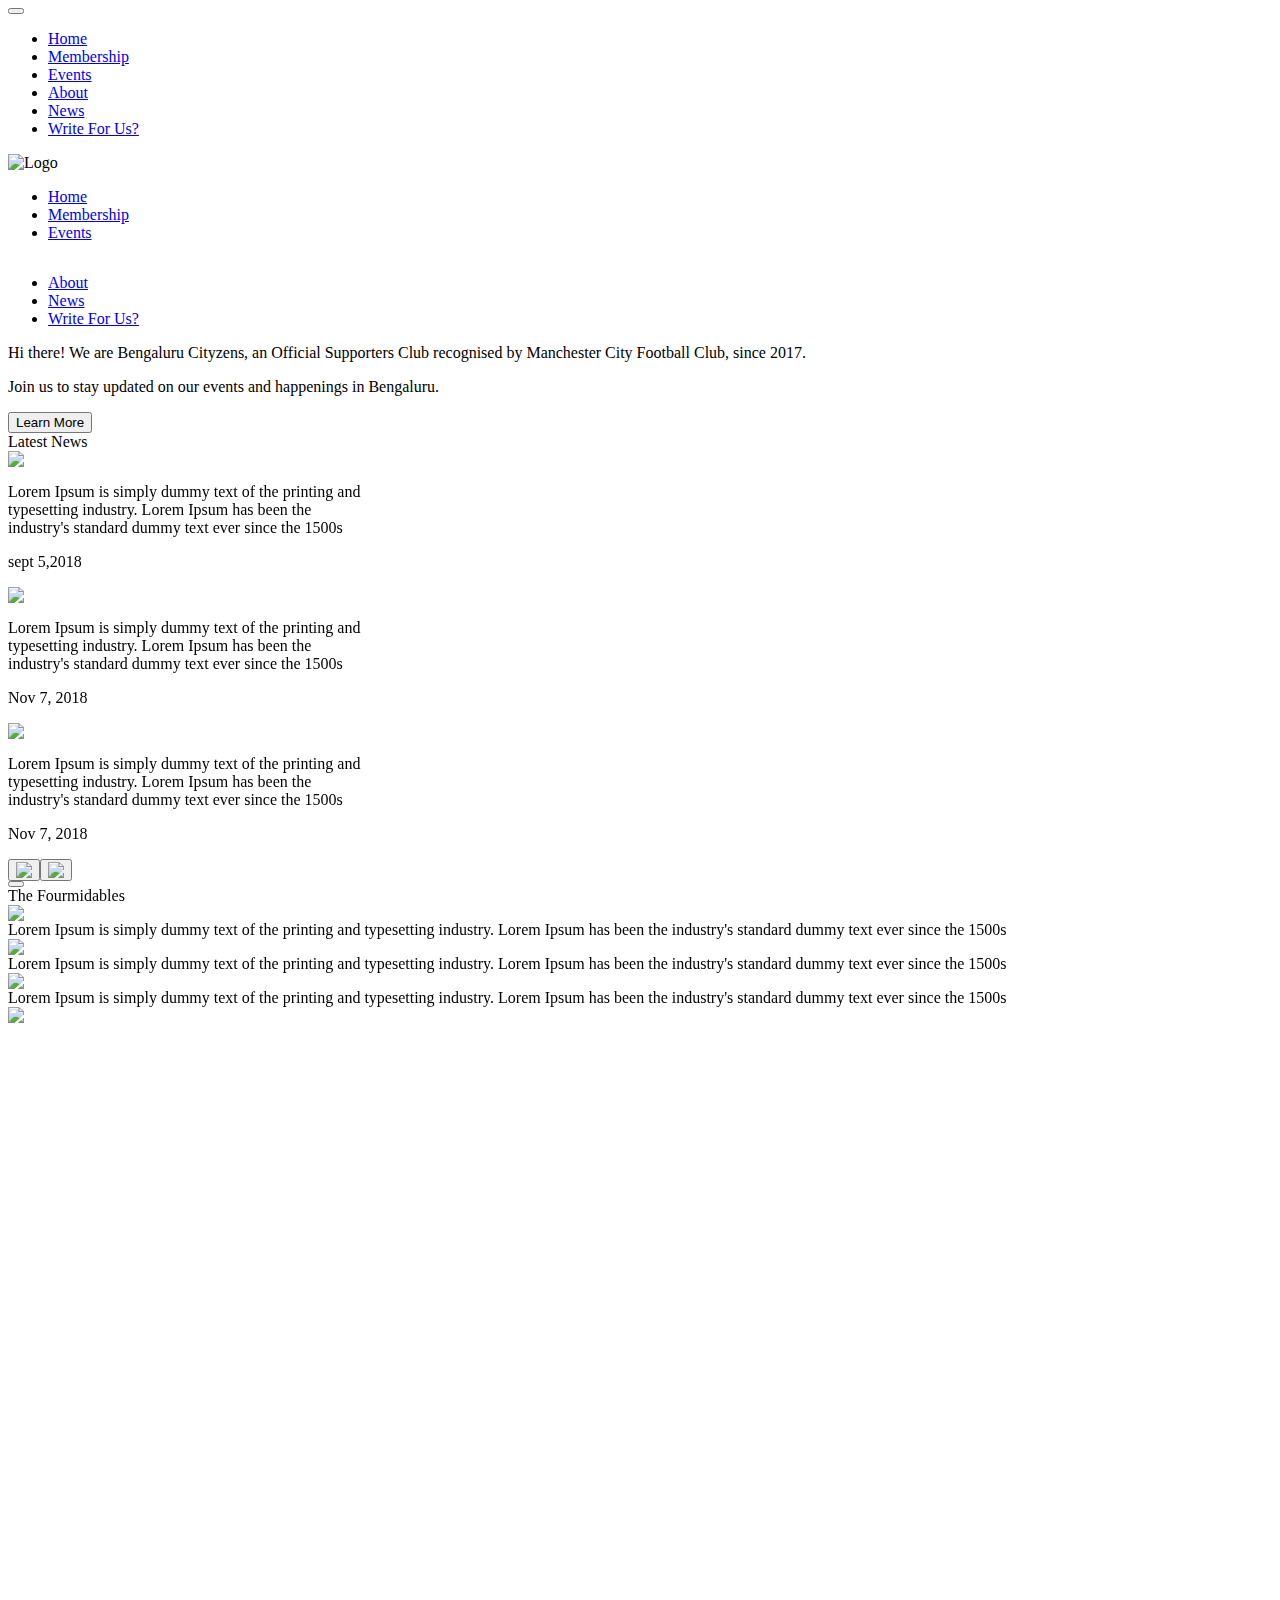
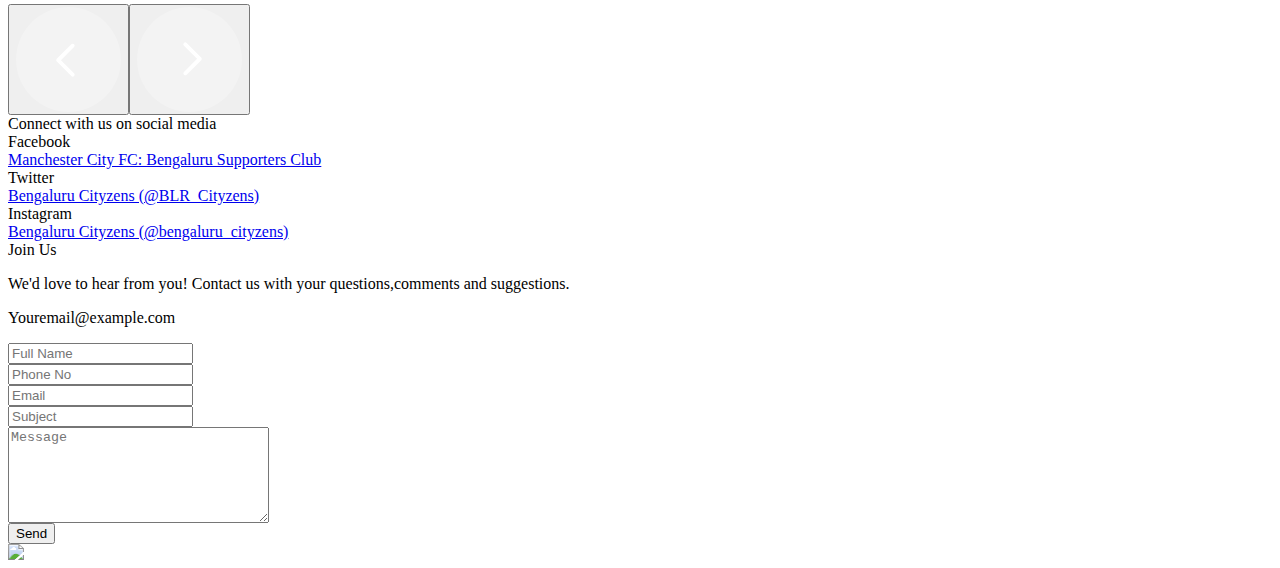
==== City/index.html @ b90a1424 "City page" ====
<html lang="en">

<head>
    <meta charset="UTF-8">
    <meta name="viewport" content="width=device-width, initial-scale=1.0">
    <meta http-equiv="X-UA-Compatible" content="ie=edge">
    <link href="https://fonts.googleapis.com/css?family=Oswald:300,400,500,600,700&amp;display=swap" rel="stylesheet">
    <link rel="stylesheet" href="/css/custom.css">
    <link rel="icon" id="favicon" type="image/x-icon" href="img/logo.svg">
    <link rel="stylesheet" href="/css/bootstrap.css">
    <link rel="stylesheet" href="/owlcarousel/owl.carousel.css">
    <link rel="stylesheet" href="/owlcarousel/owl.theme.default.css">
    <link rel="stylesheet" href="/css/style.css">
    <link rel="stylesheet" href="/css/responsive.css">
   
    <title>Man City</title>
</head>

<body>
    <nav class="navbar navbar-expand-lg navbar-light bg-light mob-nav">
        <button class="close" id="hideNav"></button>
        <div class="navbar-collapse" id="navbarNav">
            <ul class="navbar-nav">
                <li class="nav-item ">
                    <a class="nav-link" href="#">Home</a>
                </li>
                <li class="nav-item">
                    <a class="nav-link" href="#">Membership</a>
                </li>
                <li class="nav-item">
                    <a class="nav-link" href="#">Events</a>
                </li>
                <li class="nav-item">
                    <a class="nav-link" href="#">About</a>
                </li>
                <li class="nav-item">
                    <a class="nav-link" href="#">News</a>
                </li>
                <li class="nav-item">
                    <a class="nav-link" href="#">Write For Us?</a>
                </li>

            </ul>
        </div>
    </nav>
    <div class="mobile-header">
        <div class="container d-flex flex-row justify-content-between align-items-center">
            <div class="mob-logo">
                <img src="/img/logo.svg" alt="Logo">
            </div>
            <div class="menu-icon" id="mobNavBtn">
            </div>
        </div>
    </div>
    <header id="deskTopNav" class="fixed-header animated animatedFadeInUp fadeInUp">
        <div class="container desktop-nav">
            <div class="row">
                <div class="col-md-5">
                    <nav class="w-100">
                        <ul class="mb-0">
                            <li><a href="home">Home</a></li>
                            <li><a href="membership">Membership</a></li>
                            <li><a href="events">Events</a> </li>
                        </ul>
                    </nav>
                </div>
                <div class="col-md-2">
                    <div class="logo d-flex justify-content-center">
                        <img src="/img/logo.svg" alt="" id="deskTopLogo" class="fix-logo">
                    </div>
                </div>
                <div class="col-md-5">
                    <nav class="w-100">
                        <ul class="mb-0">
                            <li><a href="about">About</a></li>
                            <li><a href="news">News</a> </li>
                            <li><a href="writeForUs">Write For Us?</a></li>
                        </ul>
                    </nav>
                </div>
            </div>
        </div>
    </header>
    <main>
       
        <div class="container">
          
            <div class="banner" id="banner">
                    <div class="container banner-content ">
                          
                    </div>
                  
                </div>
                <div class="row d-flex flex-row py-4 heading">
                        <div class="col-md-6">
                            <div class="theme-color text-lg font-weight-bold">Hi there! We are Bengaluru Cityzens, an Official Supporters Club recognised by Manchester City Football Club, since 2017. </div>
                        </div>
                        <div class=" col-md-6 text-right ">
                            <p class="text-lg my-0  dark-gray learn"> Join us to stay updated on our events and happenings in Bengaluru.</p>
                                <button class="btn btn-danger text-md ">Learn More</button>
                        
                    </div>
                    </div>
        </div>
        <!-- Carousal -->
        <div class="section-contact bg-grey">
            <div class="container mt-4">
                <div class="w-100 d-block my-5">
                    <label class="font-weight-bold text-md">Latest News</label>
                </div>
                <div class="owl-carousel owl-theme mt-3 owl-loaded owl-drag" id="latestNews">
                    <div class="owl-stage-outer">
                        <div class="owl-stage"
                            style="width: 5974px; transform: translate3d(0px, 0px, 0px); transition: all 0s ease 0s;">
                            <div class="owl-item active" style="width: 363.333px; margin-right: 10px;">
                                <div class="item">
                                    <div class="card latest-news">
                                        <img class="card-img-top" src="/img/1.jpg">
                                        <div class="card-body">
                                            <p class="font-weight-bold text-md">Lorem Ipsum is simply dummy text of the
                                                printing and typesetting industry. Lorem Ipsum has been the industry's
                                                standard dummy text ever since the 1500s</p>
                                            <p class="font-weight-bold text-md text-secondary text-capitalize">sept
                                                5,2018</p>
                                        </div>
                                    </div>
                                </div>
                            </div>
                            <div class="owl-item active" style="width: 363.333px; margin-right: 10px;">
                                <div class="item">
                                    <div class="card latest-news">
                                        <img class="card-img-top" src="/img/1.jpg">
                                        <div class="card-body">
                                            <p class="font-weight-bold text-md">Lorem Ipsum is simply dummy text of the
                                                printing and typesetting industry. Lorem Ipsum has been the industry's
                                                standard dummy text ever since the 1500s</p>
                                            <p class="font-weight-bold text-md text-secondary text-capitalize">Nov 7,
                                                2018</p>
                                        </div>
                                    </div>
                                </div>
                            </div>
                            <div class="owl-item active" style="width: 363.333px; margin-right: 10px;">
                                <div class="item">
                                    <div class="card latest-news">
                                        <img class="card-img-top" src="/img/1.jpg">
                                        <div class="card-body">
                                            <p class="font-weight-bold text-md">Lorem Ipsum is simply dummy text of the
                                                printing and typesetting industry. Lorem Ipsum has been the industry's
                                                standard dummy text ever since the 1500s</p>
                                            <p class="font-weight-bold text-md text-secondary text-capitalize">Nov 7,
                                                2018</p>
                                        </div>
                                    </div>
                                </div>
                            </div>
                         </div>
                    </div>
                    <div class="owl-nav"><button type="button" role="presentation" class="owl-prev disabled"><img
                                src="/img/left.svg"></button><button type="button" role="presentation"
                            class="owl-next"><img src="/img/right.svg"></button></div>
                    <div class="owl-dots"><button role="button"
                            class="owl-dot"></button></div>
                </div>
            </div>
        </div>
        <!-- <div class="row d-flex"> -->
        <div class="gallery">
            <div class="owl-carousel owl-theme owl-loaded owl-drag" id="gallery">
                <div class="owl-stage-outer owl-height" style="height: 716.74px;">
                    <div class="owl-stage"
                        style="width: 5096px; transform: translate3d(0px, 0px, 0px); transition: all 0s ease 0s;">
                        <div class="owl-item active" style="width: 1274px;">
                            <div class="item">
                                <div class="card">
                                    <div class="overlay">
                                        <div class="container">
                                            <div class="caption text-white">The Fourmidables</div>
                                        </div>
                                    </div>
                                    <img class="card-img-top" src="/img/formidables.jpg">
                                </div>
                            </div>
                        </div>
                        <div class="owl-item" style="width: 1274px;">
                            <div class="item">
                                <div class="card">
                                    <div class="overlay">
                                        <div class="container">
                                            <div class="caption text-white">Lorem Ipsum is simply dummy text of the
                                                printing and typesetting industry. Lorem Ipsum has been the industry's
                                                standard dummy text ever since the 1500s</div>
                                        </div>
                                    </div>
                                    <img class="card-img-top" src="/img/gallery2.jpg">
                                </div>
                            </div>
                        </div>
                        <div class="owl-item" style="width: 1274px;">
                            <div class="item">
                                <div class="card">
                                    <div class="overlay">
                                        <div class="container">
                                            <div class="caption text-white">Lorem Ipsum is simply dummy text of the
                                                printing and typesetting industry. Lorem Ipsum has been the industry's
                                                standard dummy text ever since the 1500s</div>
                                        </div>
                                    </div>
                                    <img class="card-img-top" src="/img/gallery3.jpg">
                                </div>
                            </div>
                        </div>
                        <div class="owl-item" style="width: 1274px;">
                            <div class="item">
                                <div class="card">
                                    <div class="overlay">
                                        <div class="container">
                                            <div class="caption text-white">Lorem Ipsum is simply dummy text of the
                                                printing and typesetting industry. Lorem Ipsum has been the industry's
                                                standard dummy text ever since the 1500s</div>
                                        </div>
                                    </div>
                                    <img class="card-img-top" src="/img/formidables.jpg">
                                </div>
                            </div>
                        </div>
                    </div>
                </div>
                <div class="owl-nav"><button type="button" role="presentation" class="owl-prev disabled"><img
                            src="img/transparent-left.svg"></button><button type="button" role="presentation"
                        class="owl-next"><img src="img/transparent-right.svg"></button></div>
                <div class="owl-dots disabled"></div>
            </div>
        </div>
        <!-- </div> -->
        <div class="social-media bg-grey">
            <div class="container mt-4">
                <div class="w-100 d-block my-3">
                    <label class="font-weight-bold text-md">Connect with us on social media</label>
                </div>
                <div class="row d-flex flex-row" id="socialMedia">
                    <div class="col-md-4 my-4">
                        <div class="card">
                            <div class="card-header py-4">
                                <span class="theme-color text-lg font-weight-bold">Facebook</span>
                                <span class="float-right icon facebook align-self-end"></span>
                            </div>
                            <div class="card-body">
                                    <!--Embed  fb-->
                                <a id="facebook" href="https://www.facebook.com/BengaluruCityzens/" target="_blank" class="text-md">Manchester City FC: Bengaluru Supporters Club</a>
                            </div>
                        </div>
                    </div>
                    <div class="col-md-4 my-4">
                        <div class="card">
                            <div class="card-header py-4">
                                <span class="theme-color text-lg font-weight-bold">Twitter</span>
                                <span class="float-right icon twitter align-self-end"></span>
                            </div>
                            <div class="card-body">
                                <!--Embed tweets-->
                                <a id="twitter" href="https://twitter.com/BLR_Cityzens" target="_blank" class="text-md">Bengaluru Cityzens (@BLR_Cityzens)</a>
                                
                                
                            </div>
                        </div>
                    </div>
                    <div class="col-md-4 my-4">
                        <div class="card">
                            <div class="card-header py-4">
                                <span class="theme-color text-lg font-weight-bold">Instagram</span>
                                <span class="float-right icon insta align-self-end"></span>
                            </div>
                            <div class="card-body">
                                <!--Embed instagram-->
                                    <a id="instagram" href="https://www.instagram.com/bengaluru_cityzens/" target="_blank" class="text-md">Bengaluru Cityzens (@bengaluru_cityzens)</a>
                                    
                                    
                            </div>
                        </div>
                    </div>
                </div>
            </div>
        </div>
    </main>

    <footer>
        <div class="container-fluid">
            <div class="row">
                <div class="col-md-5  h-100">
                    <div class="text-white input-container">
                        <div class="row d-flex flex-row contact-box">
                            <div class="col-md-12">
                                <div class="d-block my-3">
                                    <label class="font-weight-bold text-md mb-4">Join Us</label><br>
                                    <p>We'd love to hear from you! Contact us with your questions,comments and
                                        suggestions.
                                    </p>
                                    <p>Youremail@example.com</p>
                                </div>
                                <div class="row d-flex flex-row mt-5">
                                    <div class="col-md-6 my-3">
                                        <input type="text" placeholder="Full Name">
                                    </div>
                                    <div class="col-md-6 my-3">
                                        <input type="text" placeholder="Phone No">
                                    </div>
                                    <div class="col-md-12 my-3">
                                        <input type="text" placeholder="Email">
                                    </div>
                                    <div class="col-md-12 my-3">
                                        <input type="text" placeholder="Subject">
                                    </div>
                                    <div class="col-md-12 my-3">
                                        <textarea placeholder="Message" cols="30" rows="6"></textarea>
                                    </div>
                                    <div class="col-md-12  my-4">
                                        <button class="btn btn-danger text-md py-3  w-100">Send </button>
                                    </div>
                                </div>
                            </div>

                        </div>
                    </div>
                </div>
                <div class="col-md-7 px-0">
                    <div class="overlay"></div>
                    <div class="w-100">
                        <img class="w-100" src="/img/team.png">
                    </div>
                </div>


            </div>
        </div>
    </footer>
    <script src="/js/jquery-3.4.1.min.js"></script>
    <script src="/owlcarousel/owl.carousel.js"></script>
    <script src="/js/custom.js"></script>


</body>

</html>
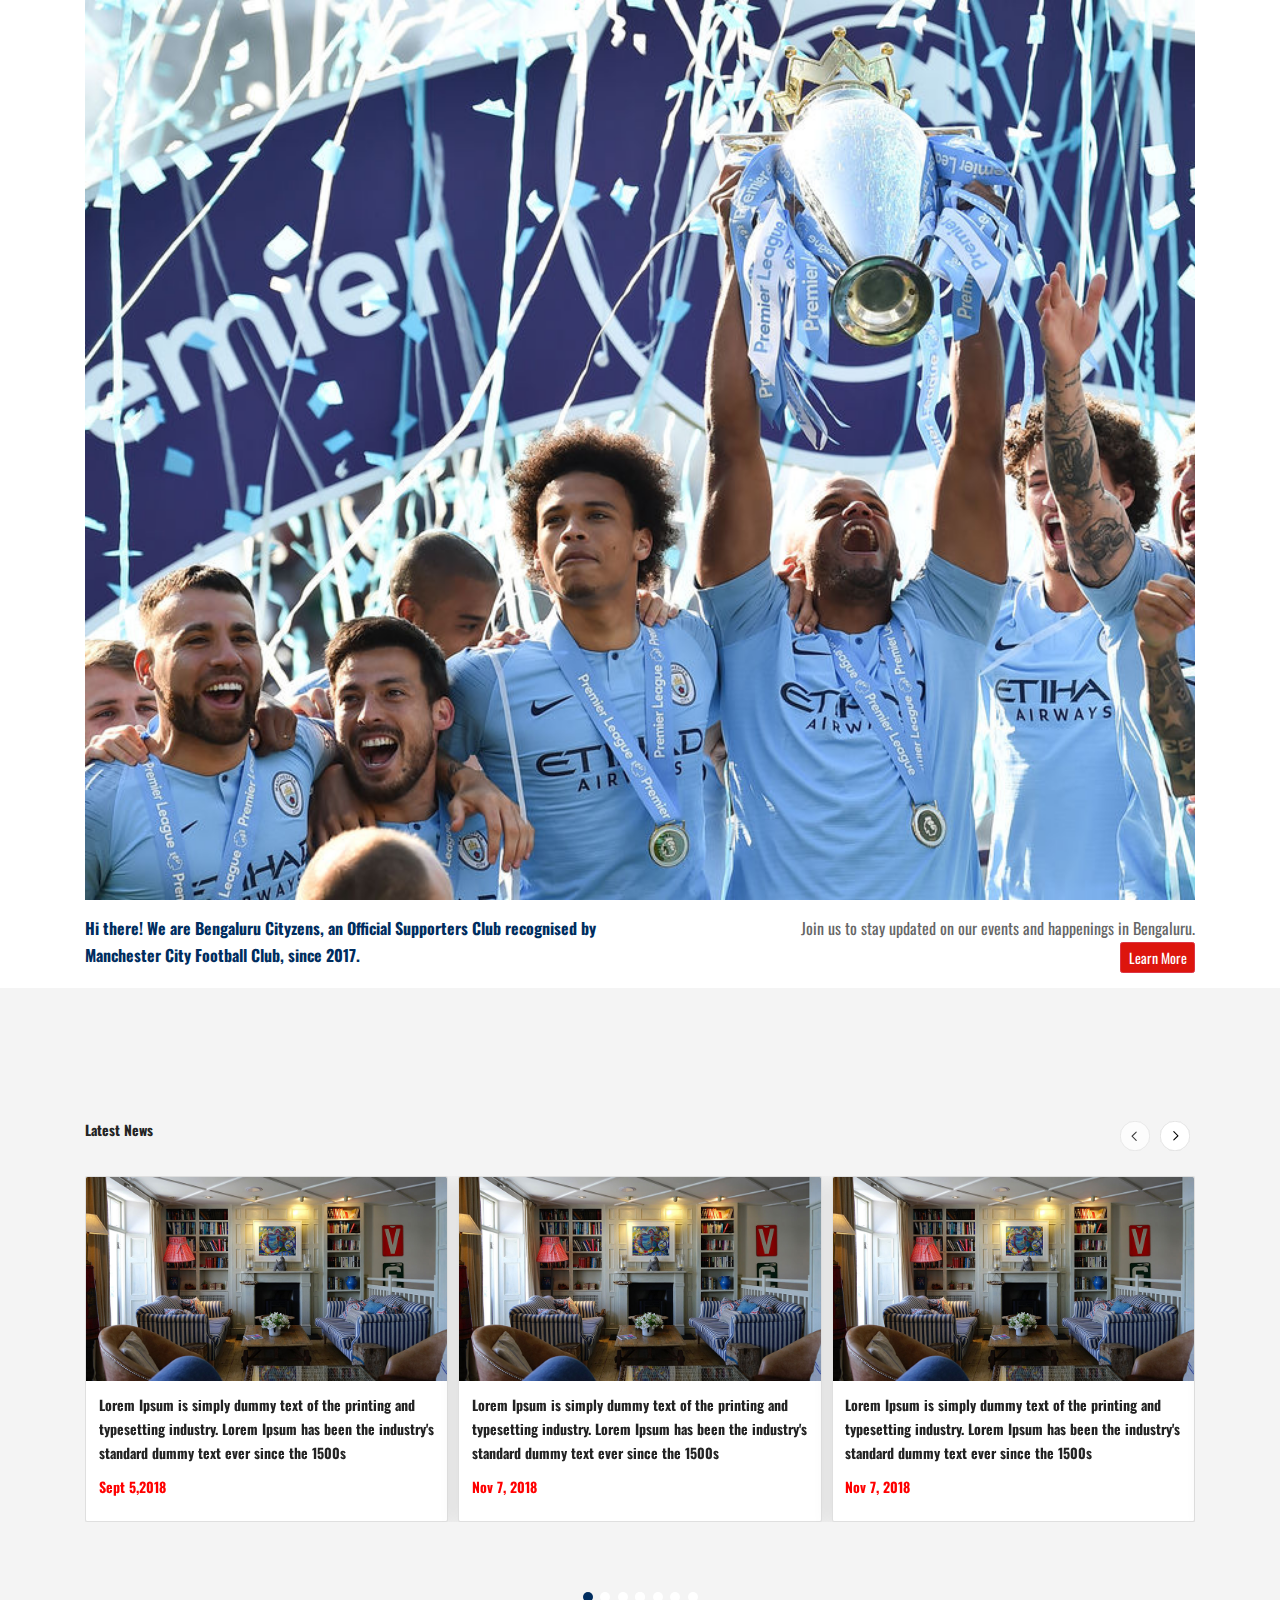
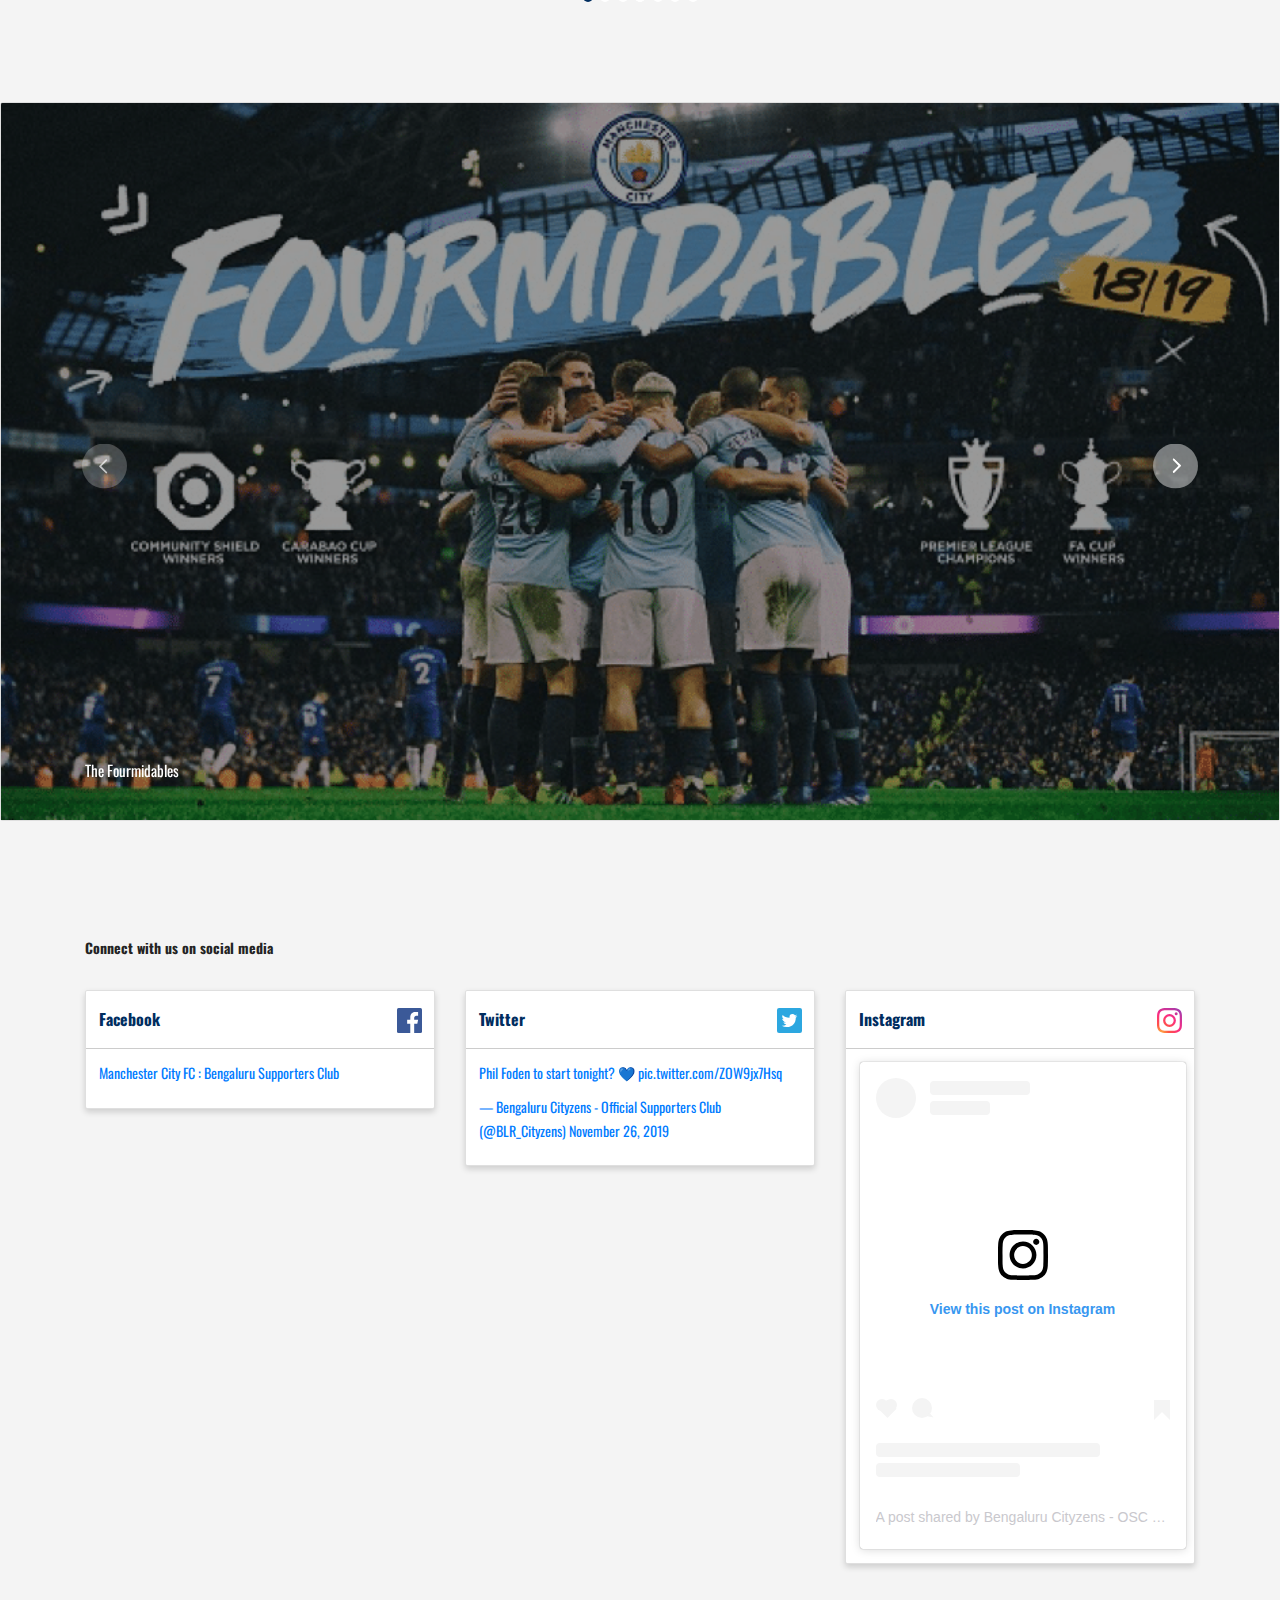
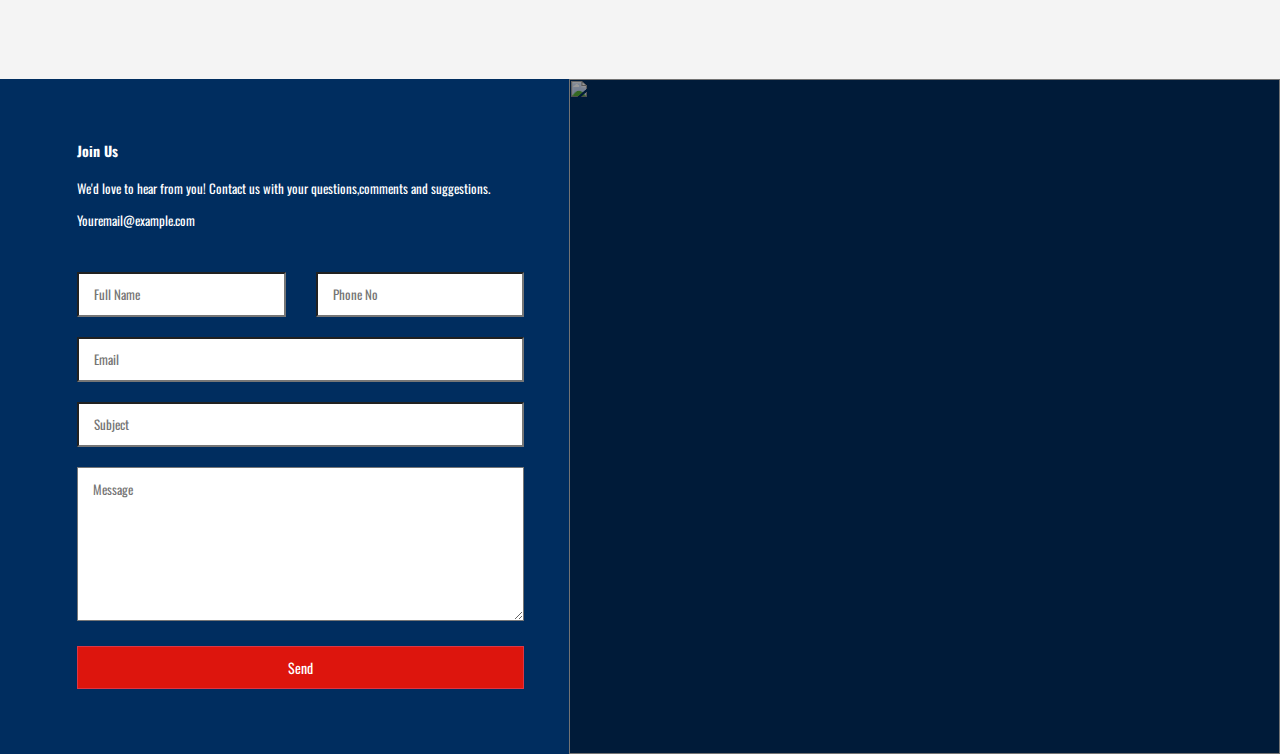
==== commit 30cf747e: "Changed the path" ====
--- a/City/index.html
+++ b/City/index.html
@@ -5,13 +5,13 @@
     <meta name="viewport" content="width=device-width, initial-scale=1.0">
     <meta http-equiv="X-UA-Compatible" content="ie=edge">
     <link href="https://fonts.googleapis.com/css?family=Oswald:300,400,500,600,700&amp;display=swap" rel="stylesheet">
-    <link rel="stylesheet" href="/css/custom.css">
-    <link rel="icon" id="favicon" type="image/x-icon" href="img/logo.svg">
-    <link rel="stylesheet" href="/css/bootstrap.css">
-    <link rel="stylesheet" href="/owlcarousel/owl.carousel.css">
-    <link rel="stylesheet" href="/owlcarousel/owl.theme.default.css">
-    <link rel="stylesheet" href="/css/style.css">
-    <link rel="stylesheet" href="/css/responsive.css">
+    <link rel="stylesheet" href="./css/custom.css">
+    <link rel="icon" id="favicon" type="image/x-icon" href="./img/logo.svg" >
+    <link rel="stylesheet" href="./css/bootstrap.css">
+    <link rel="stylesheet" href="./owlcarousel/owl.carousel.css">
+    <link rel="stylesheet" href="./owlcarousel/owl.theme.default.css">
+    <link rel="stylesheet" href="./css/style.css">
+    <link rel="stylesheet" href="./css/responsive.css">
    
     <title>Man City</title>
 </head>
@@ -46,7 +46,7 @@
     <div class="mobile-header">
         <div class="container d-flex flex-row justify-content-between align-items-center">
             <div class="mob-logo">
-                <img src="/img/logo.svg" alt="Logo">
+                <img src="./img/logo.svg" alt="Logo">
             </div>
             <div class="menu-icon" id="mobNavBtn">
             </div>
@@ -66,7 +66,7 @@
                 </div>
                 <div class="col-md-2">
                     <div class="logo d-flex justify-content-center">
-                        <img src="/img/logo.svg" alt="" id="deskTopLogo" class="fix-logo">
+                        <img src="./img/logo.svg" alt="" id="deskTopLogo" class="fix-logo">
                     </div>
                 </div>
                 <div class="col-md-5">
@@ -115,7 +115,7 @@
                             <div class="owl-item active" style="width: 363.333px; margin-right: 10px;">
                                 <div class="item">
                                     <div class="card latest-news">
-                                        <img class="card-img-top" src="/img/1.jpg">
+                                        <img class="card-img-top" src="./img/1.jpg">
                                         <div class="card-body">
                                             <p class="font-weight-bold text-md">Lorem Ipsum is simply dummy text of the
                                                 printing and typesetting industry. Lorem Ipsum has been the industry's
@@ -129,7 +129,7 @@
                             <div class="owl-item active" style="width: 363.333px; margin-right: 10px;">
                                 <div class="item">
                                     <div class="card latest-news">
-                                        <img class="card-img-top" src="/img/1.jpg">
+                                        <img class="card-img-top" src="./img/1.jpg">
                                         <div class="card-body">
                                             <p class="font-weight-bold text-md">Lorem Ipsum is simply dummy text of the
                                                 printing and typesetting industry. Lorem Ipsum has been the industry's
@@ -143,7 +143,7 @@
                             <div class="owl-item active" style="width: 363.333px; margin-right: 10px;">
                                 <div class="item">
                                     <div class="card latest-news">
-                                        <img class="card-img-top" src="/img/1.jpg">
+                                        <img class="card-img-top" src="./img/1.jpg">
                                         <div class="card-body">
                                             <p class="font-weight-bold text-md">Lorem Ipsum is simply dummy text of the
                                                 printing and typesetting industry. Lorem Ipsum has been the industry's
@@ -157,8 +157,8 @@
                          </div>
                     </div>
                     <div class="owl-nav"><button type="button" role="presentation" class="owl-prev disabled"><img
-                                src="/img/left.svg"></button><button type="button" role="presentation"
-                            class="owl-next"><img src="/img/right.svg"></button></div>
+                                src="./img/left.svg"></button><button type="button" role="presentation"
+                            class="owl-next"><img src="./img/right.svg"></button></div>
                     <div class="owl-dots"><button role="button"
                             class="owl-dot"></button></div>
                 </div>
@@ -178,7 +178,7 @@
                                             <div class="caption text-white">The Fourmidables</div>
                                         </div>
                                     </div>
-                                    <img class="card-img-top" src="/img/formidables.jpg">
+                                    <img class="card-img-top" src="./img/formidables.jpg">
                                 </div>
                             </div>
                         </div>
@@ -192,7 +192,7 @@
                                                 standard dummy text ever since the 1500s</div>
                                         </div>
                                     </div>
-                                    <img class="card-img-top" src="/img/gallery2.jpg">
+                                    <img class="card-img-top" src="./img/gallery2.jpg">
                                 </div>
                             </div>
                         </div>
@@ -206,7 +206,7 @@
                                                 standard dummy text ever since the 1500s</div>
                                         </div>
                                     </div>
-                                    <img class="card-img-top" src="/img/gallery3.jpg">
+                                    <img class="card-img-top" src="./img/gallery3.jpg">
                                 </div>
                             </div>
                         </div>
@@ -220,7 +220,7 @@
                                                 standard dummy text ever since the 1500s</div>
                                         </div>
                                     </div>
-                                    <img class="card-img-top" src="/img/formidables.jpg">
+                                    <img class="card-img-top" src="./img/formidables.jpg">
                                 </div>
                             </div>
                         </div>
@@ -326,7 +326,7 @@
                 <div class="col-md-7 px-0">
                     <div class="overlay"></div>
                     <div class="w-100">
-                        <img class="w-100" src="/img/team.png">
+                        <img class="w-100" src="./img/team.png">
                     </div>
                 </div>
 
@@ -334,9 +334,9 @@
             </div>
         </div>
     </footer>
-    <script src="/js/jquery-3.4.1.min.js"></script>
-    <script src="/owlcarousel/owl.carousel.js"></script>
-    <script src="/js/custom.js"></script>
+    <script src="./js/jquery-3.4.1.min.js"></script>
+    <script src="./owlcarousel/owl.carousel.js"></script>
+    <script src="./js/custom.js"></script>
 
 
 </body>
--- a/City/css/custom.css
+++ b/City/css/custom.css
@@ -0,0 +1,70 @@
+#latestNews.owl-carousel.owl-theme>.owl-nav {
+    position: absolute !important;
+    top: -70px;
+    right: 0;
+    margin-top: 5px;
+    background-color: transparent;
+}
+
+#latestNews.owl-carousel.owl-theme>.owl-nav>.owl-prev, #latestNews.owl-carousel.owl-theme>.owl-nav>.owl-next {
+    background: transparent;
+    outline: none;
+}
+
+#latestNews.owl-carousel.owl-theme>.owl-nav>.owl-prev>img, #latestNews.owl-carousel.owl-theme>.owl-nav>.owl-next>img {
+    width: 3rem;
+}
+
+#gallery {
+    margin: 0;
+    padding: 0;
+}
+
+.gallery-img {
+    display: block !important;
+    width: 100% !important;
+    height: auto !important;
+    max-height: 100% !important;
+}
+
+#gallery.owl-carousel.owl-theme>.owl-nav {
+    margin-top: 0 !important;
+}
+
+#gallery.owl-carousel.owl-theme>.owl-nav>.owl-prev, #gallery.owl-carousel.owl-theme>.owl-nav>.owl-next {
+    position: absolute;
+    top: 50%;
+    background-color: transparent;
+    transform: translateY(-50%);
+}
+
+#gallery.owl-carousel.owl-theme>.owl-nav>.owl-prev {
+    left: 6%;
+}
+
+#gallery.owl-carousel.owl-theme>.owl-nav>.owl-next {
+    right: 6%;
+}
+
+#gallery.owl-carousel.owl-theme>.owl-nav>.owl-prev>img, #gallery.owl-carousel.owl-theme>.owl-nav>.owl-next>img {
+    width: 4.5rem;
+}
+
+.owl-theme .owl-nav {
+    margin-top: 10px !important;
+}
+
+::-webkit-scrollbar-track {
+    border-radius: 6px;
+    background-color: #FFF;
+}
+
+::-webkit-scrollbar {
+    width: 6px;
+    background-color: #FFF;
+}
+
+::-webkit-scrollbar-thumb {
+    border-radius: 6px;
+    background-color: #E0E0E0;
+}--- a/City/css/style.css
+++ b/City/css/style.css
@@ -0,0 +1,484 @@
+*, *::after, *::before {
+    margin: 0;
+    padding: 0;
+    box-sizing: inherit;
+}
+
+html {
+    font-size: 62.5%;
+}
+
+body {
+    font-family: 'Oswald', sans-serif;
+    font-weight: 400;
+    line-height: 1.7;
+    color: #232323;
+    overflow-x: hidden;
+    /* padding: 0 6rem; */
+    box-sizing: border-box
+}
+
+header {
+    width: 88%;
+    height: 55px;
+    background: #fff;
+    position: fixed;
+    top: 25px;
+    left: 6%;
+    box-sizing: border-box;
+    z-index: 2;
+    line-height: 55px;
+    /* padding: 0 4rem; */
+    -webkit-animation: fadeIn 0.5s;
+    -moz-animation: fadeIn 0.5s;
+    -ms-animation: fadeIn 0.5s;
+    -o-animation: fadeIn 0.5s;
+    animation: fadeIn 0.5s;
+    -webkit-box-shadow: 0px 20px 20px 0px rgba(0, 0, 0, 0.16);
+    -moz-box-shadow: 0px 20px 20px 0px rgba(0, 0, 0, 0.16);
+    box-shadow: 0px 20px 20px 0px rgba(0, 0, 0, 0.16);
+}
+
+nav ul li {
+    width: auto;
+    display: inline-block;
+    min-width: 32%;
+    font-weight: 700;
+    cursor: pointer;
+    font-size: 1.3rem;
+    text-align: left;
+    text-transform: uppercase;
+    text-align: center;
+}
+
+nav ul li a {
+    color: inherit;
+}
+
+nav ul li a:hover, nav ul li a:active {
+    color: #FF0000;
+}
+
+.fixed-header {
+    width: 100%;
+    left: 0;
+    top: 0;
+}
+
+.logo {
+    width: 100%;
+}
+
+.mob-logo {
+    width: 30%;
+}
+
+.mob-logo img {
+    width: 25%;
+}
+
+.menu-icon {
+    cursor: pointer;
+    color: transparent;
+    background-image: url(../img/menu.svg);
+    width: 30px;
+    height: 30px;
+    background-repeat: no-repeat;
+}
+
+.logo img {
+    width: 120px;
+    position: absolute;
+    top: -20%;
+    height: 120px;
+}
+
+.fix-logo {
+    /* position: relative !important;
+    width: 16% !important;
+    top: 0 !important; */
+    width: 100px !important;
+    height: 100px !important;
+    top: 0 !important;
+}
+
+.mobile-header {
+    position: fixed;
+    top: 0;
+    left: 0;
+    height: 55px;
+    background: #fff;
+    z-index: 2;
+    width: 100%;
+    display: none;
+    -webkit-box-shadow: 0px 20px 20px 0px rgba(0, 0, 0, 0.16);
+    -moz-box-shadow: 0px 20px 20px 0px rgba(0, 0, 0, 0.16);
+    box-shadow: 0px 20px 20px 0px rgba(0, 0, 0, 0.16);
+}
+
+.mob-nav {
+    display: none
+}
+
+.navbar {
+    top: 0rem !important;
+    z-index: 3;
+    position: fixed !important;
+    width: 100%;
+}
+
+.banner {
+   
+    height: 100vh;
+    background-image: url(../img/champions.jpg);
+    background-size: cover;
+    background-repeat: no-repeat;
+}
+
+.banner-text {
+    height: 100%;
+}
+
+.banner-content {
+    z-index: 11;
+}
+
+.header__text-box {
+    position: absolute;
+    top: 50%;
+    left: 70%;
+    -webkit-transform: translate(-50%, -50%);
+    transform: translate(-50%, -50%);
+    text-align: left;
+}
+
+.heading-primary {
+    color: #fff;
+    text-transform: uppercase;
+    -webkit-backface-visibility: hidden;
+    backface-visibility: hidden;
+    margin-bottom: 6rem;
+}
+
+.heading-primary--main {
+    display: block;
+    font-size: 2rem;
+    font-weight: 700;
+    -webkit-animation-name: moveInLeft;
+    animation-name: moveInLeft;
+    -webkit-animation-duration: 1s;
+    animation-duration: 1s;
+    -webkit-animation-timing-function: ease-out;
+    animation-timing-function: ease-out;
+}
+
+.heading-primary--sub {
+    display: block;
+    font-size: 1.5rem;
+    font-weight: 500;
+    -webkit-animation: moveInRight 1s ease-out;
+    animation: moveInRight 1s ease-out;
+    margin-bottom: 2rem;
+}
+
+.section-overlay-light {
+    position: absolute;
+    top: 0;
+    left: 0;
+    width: 100%;
+    height: 100%;
+    z-index: 10;
+    opacity: .5;
+    background: rgba(0, 0, 0, 0.5)
+}
+
+.bg-light {
+    background-color: #fff!important;
+}
+
+.navbar {
+    height: 100vh;
+    width: 100%;
+    top: 0;
+    background-color: #002D5F !important;
+    z-index: 10;
+}
+
+.theme-color {
+    color: #002D5F;
+}
+
+.text-s {
+    font-size: .8rem;
+}
+
+.text-sm {
+    font-size: 1.2rem;
+}
+
+.text-md {
+    font-size: 1.4rem;
+}
+
+.text-lg {
+    font-size: 1.6rem;
+}
+
+.text-xl {
+    font-size: 2rem;
+}
+
+.text-white {
+    color: #fff;
+}
+
+.text-secondary {
+    color: #FF0000 !important;
+}
+
+.btn-danger {
+    background-color: #DD150D !important
+}
+
+.bg-grey {
+    background: #F4F4F4;
+}
+
+.owl-carousel {
+    margin-bottom: 80px;
+}
+
+.owl-carousel .owl-dots {
+    position: absolute;
+    bottom: -80px;
+    display: -webkit-box;
+    display: -ms-flexbox;
+    display: flex;
+    flex-direction: row;
+    width: 100%;
+    -webkit-box-align: center;
+    -ms-flex-align: center;
+    align-items: center;
+    -webkit-box-orient: horizontal;
+    -webkit-box-direction: normal;
+    -ms-flex-direction: row;
+    -webkit-box-pack: center;
+    -ms-flex-pack: center;
+    justify-content: center;
+}
+
+.owl-carousel .owl-dots .owl-dot {
+    display: -webkit-inline-box;
+    display: -ms-inline-flexbox;
+    display: inline-flex;
+    width: 10px;
+    height: 10px;
+    border-radius: 50%;
+    background-color: white;
+}
+
+.owl-carousel .owl-dots .owl-dot.active {
+    background-color: #002D5F;
+}
+
+.owl-carousel .owl-dots .owl-dot:not(:last-child) {
+    margin-right: .75rem;
+}
+
+.social-media, .section-contact {
+    padding: 10rem 0;
+}
+
+#socialMedia .card {
+    -webkit-box-shadow: 0px 3px 6px 0px rgba(0, 0, 0, 0.16);
+    -moz-box-shadow: 0px 3px 6px 0px rgba(0, 0, 0, 0.16);
+    box-shadow: 0px 3px 6px 0px rgba(0, 0, 0, 0.16);
+}
+
+#socialMedia .card-header {
+    background: #fff;
+    font-weight: 800;
+    border-bottom: 1px solid #ccc;
+    display: flex;
+    justify-content: space-between;
+    width: 100%;
+    flex-direction: row;
+    align-items: center;
+}
+
+footer {
+    background-color: #002D5F;
+}
+
+footer .input-container {
+    padding: 5rem 0;
+    box-sizing: border-box;
+}
+
+footer p {
+    font-size: 1.3rem;
+}
+
+footer input, footer textarea {
+    width: 100%;
+    height: 45px;
+    background-color: #fff;
+    box-sizing: border-box;
+    padding: 0 1.5rem;
+    font-size: 1.3rem;
+}
+
+footer textarea {
+    height: 100%;
+    padding: 1rem 1.5rem;
+}
+
+footer button {
+    border-radius: 0 !important;
+}
+
+.container-fluid {
+    padding-left: 6%;
+}
+
+.overlay {
+    position: absolute;
+    width: 100%;
+    height: 100%;
+    top: 0;
+    left: 0;
+    background: rgba(0, 0, 0, .4)
+}
+
+.contact-box {
+    padding-right: 3rem !important;
+}
+
+@keyframes fadeInUp {
+    from {
+        transform: translate3d(0, 40px, 0)
+    }
+    to {
+        transform: translate3d(0, 0, 0);
+        opacity: 1
+    }
+}
+
+@-webkit-keyframes fadeInUp {
+    from {
+        transform: translate3d(0, 40px, 0)
+    }
+    to {
+        transform: translate3d(0, 0, 0);
+        opacity: 1
+    }
+}
+
+@keyframes fadeIn {
+    from {
+        transform: translate3d(0, -40px, 0)
+    }
+    to {
+        transform: translate3d(0, 0, 0);
+        opacity: 1
+    }
+}
+
+@-webkit-keyframes fadeIn {
+    from {
+        transform: translate3d(0, -40px, 0)
+    }
+    to {
+        transform: translate3d(0, 0, 0);
+        opacity: 1
+    }
+}
+
+.animated {
+    animation-duration: 0.5s;
+    animation-fill-mode: both;
+    -webkit-animation-duration: 0.5s;
+    -webkit-animation-fill-mode: both
+}
+
+.animatedFadeInUp {
+    opacity: 0
+}
+
+.fadeInUp {
+    opacity: 0;
+    animation-name: fadeInUp;
+    -webkit-animation-name: fadeInUp;
+}
+
+.fadeIn {
+    opacity: 0;
+    animation-name: fadeIn;
+    -webkit-animation-name: fadeIn;
+}
+
+.icon {
+    width: 25px;
+    height: 25px;
+    background-size: contain;
+    background-repeat: no-repeat;
+}
+
+.facebook {
+    background-image: url(../img/facebook.svg);
+}
+
+.insta {
+    background-image: url(../img/insta.svg);
+}
+
+.twitter {
+    background-image: url(../img/twitter.svg);
+}
+
+.latest-news {
+    -webkit-box-shadow: 0px 3px 20px 0px rgba(0, 0, 0, 0.1);
+    -moz-box-shadow: 0px 3px 20px 0px rgba(0, 0, 0, 0.1);
+    box-shadow: 0px 3px 20px 0px rgba(0, 0, 0, 0.1);
+}
+
+.dark-gray {
+    color: #666666;
+}
+
+.caption {
+    position: absolute;
+    bottom: 5%;
+    font-size: 1.5rem;
+    width: 50%;
+}
+
+.navbar-collapse {
+    height: 100vh;
+    display: flex;
+    justify-content: center;
+}
+
+.close {
+    position: absolute;
+    width: 30px;
+    height: 30px;
+    right: 25px;
+    top: 30px;
+    opacity: 1;
+    background-image: url(../img/close_white.svg);
+    cursor: pointer;
+}
+
+.nav-link {
+    color: #fff !important;
+    font-size: 2.5rem;
+}
+
+.heading {
+    padding-top: 50rem;
+}
+
+#facebook{
+    
+}--- a/City/css/responsive.css
+++ b/City/css/responsive.css
@@ -0,0 +1,25 @@
+@media (max-width: 768px) {
+    .banner {
+        /* background-position: center !important; */
+        background-position: 25% 50% !important;
+    }
+    .header__text-box {
+        left: 50% !important;
+        /* text-align: center !important; */
+    }
+    .mobile-header {
+        display: flex;
+    }
+    .contact-box {
+        padding-right: 0 !important;
+    }
+    .social-media, .section-contact {
+        padding: 5rem 0
+    }
+    footer .container-fluid {
+        padding-left: 15px !important;
+    }
+    #deskTopNav {
+        display: none !important
+    }
+}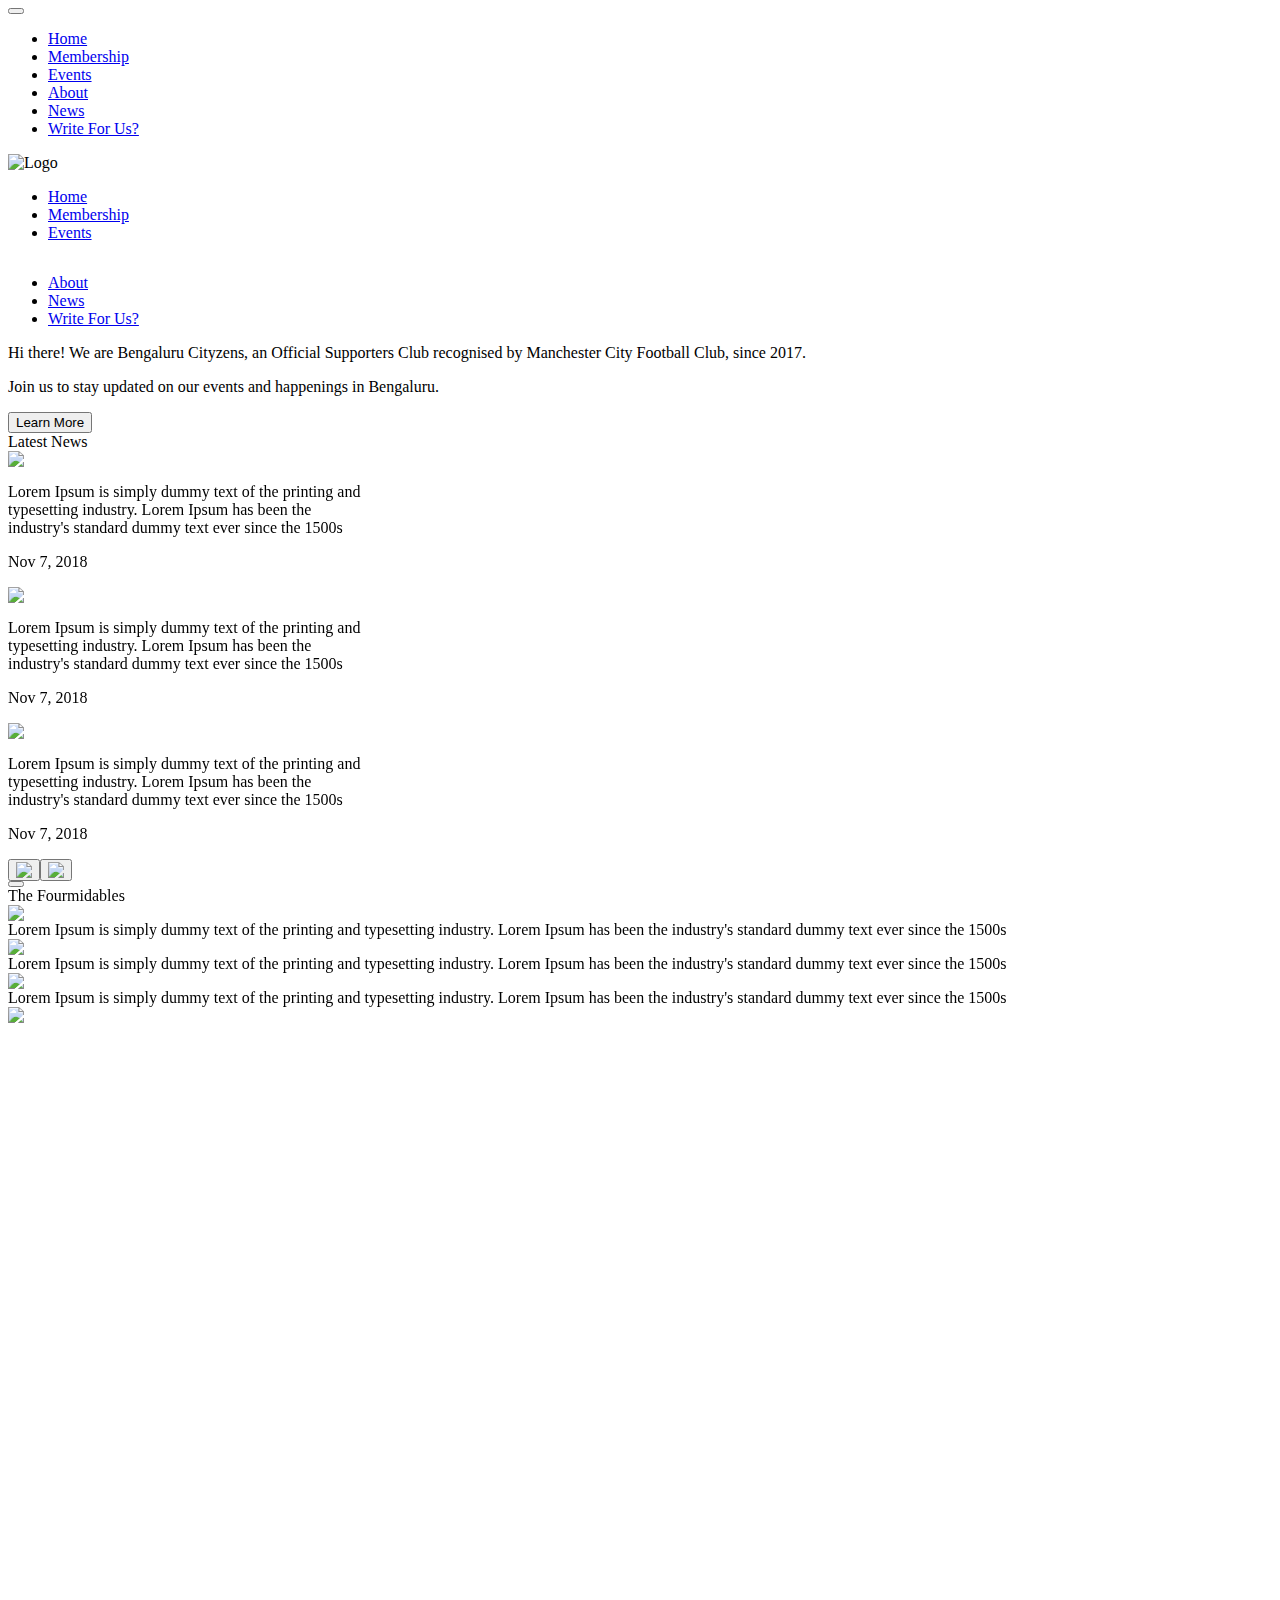
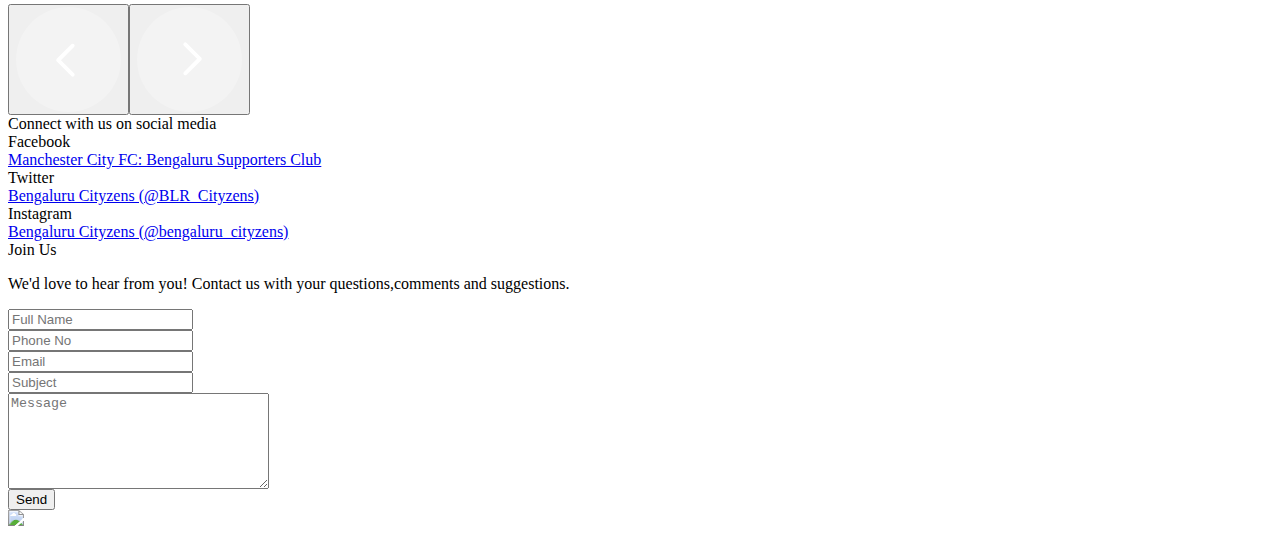
==== commit e6af9bbf: "Added event" ====
--- a/City/index.html
+++ b/City/index.html
@@ -5,13 +5,17 @@
     <meta name="viewport" content="width=device-width, initial-scale=1.0">
     <meta http-equiv="X-UA-Compatible" content="ie=edge">
     <link href="https://fonts.googleapis.com/css?family=Oswald:300,400,500,600,700&amp;display=swap" rel="stylesheet">
-    <link rel="stylesheet" href="./css/custom.css">
-    <link rel="icon" id="favicon" type="image/x-icon" href="./img/logo.svg" >
-    <link rel="stylesheet" href="./css/bootstrap.css">
-    <link rel="stylesheet" href="./owlcarousel/owl.carousel.css">
-    <link rel="stylesheet" href="./owlcarousel/owl.theme.default.css">
-    <link rel="stylesheet" href="./css/style.css">
-    <link rel="stylesheet" href="./css/responsive.css">
+    <link rel="stylesheet" href="/css/custom.css">
+    <link rel="icon" id="favicon" type="image/x-icon" href="/img/logo.svg">
+    <link rel="stylesheet" href="/css/bootstrap.css">
+    <link rel="stylesheet" href="/owlcarousel/owl.carousel.css">
+    <link rel="stylesheet" href="/owlcarousel/owl.theme.default.css">
+    <link rel="stylesheet" href="/css/style.css">
+    <link rel="stylesheet" href="/css/responsive.css">
+    <script src="/js/jquery-3.4.1.min.js"></script>
+    <script src="/owlcarousel/owl.carousel.js"></script>
+    <script src="/js/custom.js"></script>
+    <script src="/js/mailer.js"></script>
    
     <title>Man City</title>
 </head>
@@ -46,7 +50,7 @@
     <div class="mobile-header">
         <div class="container d-flex flex-row justify-content-between align-items-center">
             <div class="mob-logo">
-                <img src="./img/logo.svg" alt="Logo">
+                <img src="/img/logo.svg" alt="Logo">
             </div>
             <div class="menu-icon" id="mobNavBtn">
             </div>
@@ -58,15 +62,15 @@
                 <div class="col-md-5">
                     <nav class="w-100">
                         <ul class="mb-0">
-                            <li><a href="home">Home</a></li>
+                            <li><a href="./index.html">Home</a></li>
                             <li><a href="membership">Membership</a></li>
-                            <li><a href="events">Events</a> </li>
+                            <li><a href="./fb_events.html">Events</a> </li>
                         </ul>
                     </nav>
                 </div>
                 <div class="col-md-2">
                     <div class="logo d-flex justify-content-center">
-                        <img src="./img/logo.svg" alt="" id="deskTopLogo" class="fix-logo">
+                        <img src="/img/logo.svg" alt="" id="deskTopLogo" class="fix-logo">
                     </div>
                 </div>
                 <div class="col-md-5">
@@ -115,13 +119,13 @@
                             <div class="owl-item active" style="width: 363.333px; margin-right: 10px;">
                                 <div class="item">
                                     <div class="card latest-news">
-                                        <img class="card-img-top" src="./img/1.jpg">
+                                        <img class="card-img-top" src="/img/1.jpg">
                                         <div class="card-body">
                                             <p class="font-weight-bold text-md">Lorem Ipsum is simply dummy text of the
                                                 printing and typesetting industry. Lorem Ipsum has been the industry's
                                                 standard dummy text ever since the 1500s</p>
-                                            <p class="font-weight-bold text-md text-secondary text-capitalize">sept
-                                                5,2018</p>
+                                            <p class="font-weight-bold text-md text-secondary text-capitalize">Nov 7,
+                                                2018</p>
                                         </div>
                                     </div>
                                 </div>
@@ -129,7 +133,7 @@
                             <div class="owl-item active" style="width: 363.333px; margin-right: 10px;">
                                 <div class="item">
                                     <div class="card latest-news">
-                                        <img class="card-img-top" src="./img/1.jpg">
+                                        <img class="card-img-top" src="/img/1.jpg">
                                         <div class="card-body">
                                             <p class="font-weight-bold text-md">Lorem Ipsum is simply dummy text of the
                                                 printing and typesetting industry. Lorem Ipsum has been the industry's
@@ -143,7 +147,7 @@
                             <div class="owl-item active" style="width: 363.333px; margin-right: 10px;">
                                 <div class="item">
                                     <div class="card latest-news">
-                                        <img class="card-img-top" src="./img/1.jpg">
+                                        <img class="card-img-top" src="/img/1.jpg">
                                         <div class="card-body">
                                             <p class="font-weight-bold text-md">Lorem Ipsum is simply dummy text of the
                                                 printing and typesetting industry. Lorem Ipsum has been the industry's
@@ -157,8 +161,8 @@
                          </div>
                     </div>
                     <div class="owl-nav"><button type="button" role="presentation" class="owl-prev disabled"><img
-                                src="./img/left.svg"></button><button type="button" role="presentation"
-                            class="owl-next"><img src="./img/right.svg"></button></div>
+                                src="/img/left.svg"></button><button type="button" role="presentation"
+                            class="owl-next"><img src="/img/right.svg"></button></div>
                     <div class="owl-dots"><button role="button"
                             class="owl-dot"></button></div>
                 </div>
@@ -178,7 +182,7 @@
                                             <div class="caption text-white">The Fourmidables</div>
                                         </div>
                                     </div>
-                                    <img class="card-img-top" src="./img/formidables.jpg">
+                                    <img class="card-img-top" src="/img/formidables.jpg">
                                 </div>
                             </div>
                         </div>
@@ -192,7 +196,7 @@
                                                 standard dummy text ever since the 1500s</div>
                                         </div>
                                     </div>
-                                    <img class="card-img-top" src="./img/gallery2.jpg">
+                                    <img class="card-img-top" src="/img/gallery2.jpg">
                                 </div>
                             </div>
                         </div>
@@ -206,7 +210,7 @@
                                                 standard dummy text ever since the 1500s</div>
                                         </div>
                                     </div>
-                                    <img class="card-img-top" src="./img/gallery3.jpg">
+                                    <img class="card-img-top" src="/img/gallery3.jpg">
                                 </div>
                             </div>
                         </div>
@@ -220,7 +224,7 @@
                                                 standard dummy text ever since the 1500s</div>
                                         </div>
                                     </div>
-                                    <img class="card-img-top" src="./img/formidables.jpg">
+                                    <img class="card-img-top" src="/img/formidables.jpg">
                                 </div>
                             </div>
                         </div>
@@ -236,7 +240,7 @@
         <div class="social-media bg-grey">
             <div class="container mt-4">
                 <div class="w-100 d-block my-3">
-                    <label class="font-weight-bold text-md">Connect with us on social media</label>
+                    <label class="font-weight-bold text-lg">Connect with us on social media</label>
                 </div>
                 <div class="row d-flex flex-row" id="socialMedia">
                     <div class="col-md-4 my-4">
@@ -287,7 +291,8 @@
     <footer>
         <div class="container-fluid">
             <div class="row">
-                <div class="col-md-5  h-100">
+                    
+                <div class="col-md-5 ">
                     <div class="text-white input-container">
                         <div class="row d-flex flex-row contact-box">
                             <div class="col-md-12">
@@ -296,49 +301,46 @@
                                     <p>We'd love to hear from you! Contact us with your questions,comments and
                                         suggestions.
                                     </p>
-                                    <p>Youremail@example.com</p>
                                 </div>
                                 <div class="row d-flex flex-row mt-5">
+                                    
                                     <div class="col-md-6 my-3">
-                                        <input type="text" placeholder="Full Name">
+                                        <input id="name" type="text" placeholder="Full Name">
                                     </div>
                                     <div class="col-md-6 my-3">
-                                        <input type="text" placeholder="Phone No">
+                                        <input id="phone" type="text" placeholder="Phone No">
                                     </div>
                                     <div class="col-md-12 my-3">
-                                        <input type="text" placeholder="Email">
+                                        <input id="email" type="text" placeholder="Email">
                                     </div>
                                     <div class="col-md-12 my-3">
-                                        <input type="text" placeholder="Subject">
+                                        <input id="subject" type="text" placeholder="Subject">
                                     </div>
                                     <div class="col-md-12 my-3">
-                                        <textarea placeholder="Message" cols="30" rows="6"></textarea>
+                                        <textarea id="body" placeholder="Message" cols="30" rows="6"></textarea>
                                     </div>
                                     <div class="col-md-12  my-4">
-                                        <button class="btn btn-danger text-md py-3  w-100">Send </button>
-                                    </div>
-                                </div>
-                            </div>
-
-                        </div>
-                    </div>
-                </div>
-                <div class="col-md-7 px-0">
-                    <div class="overlay"></div>
-                    <div class="w-100">
-                        <img class="w-100" src="./img/team.png">
-                    </div>
-                </div>
-
-
+                                        <button class="btn btn-danger text-md py-3  w-100" onClick="sendData()">Send</button>
+                                    </div>
+                                </div>
+                            </div>
+
+                        </div>
+                    </div>
+                </div>
+              
+                        <div class="col-md-7 px-0">
+                            <div class="w-100">
+                                <img class="w-100 feedback" src="/img/2.jpg">
+                            </div>
+                        </div>
+                        <iframe hidden src="https://docs.google.com/forms/d/e/1FAIpQLSfB2bt8OjJklg5RW8ub3EfLqDT1iezlVNY3-josUvut1YfjVA/viewform?embedded=true" width="640" height="1171" frameborder="0" marginheight="0" marginwidth="0">Loading…</iframe>
             </div>
         </div>
     </footer>
-    <script src="./js/jquery-3.4.1.min.js"></script>
-    <script src="./owlcarousel/owl.carousel.js"></script>
-    <script src="./js/custom.js"></script>
+   
 
 
 </body>
 
-</html>+</html>
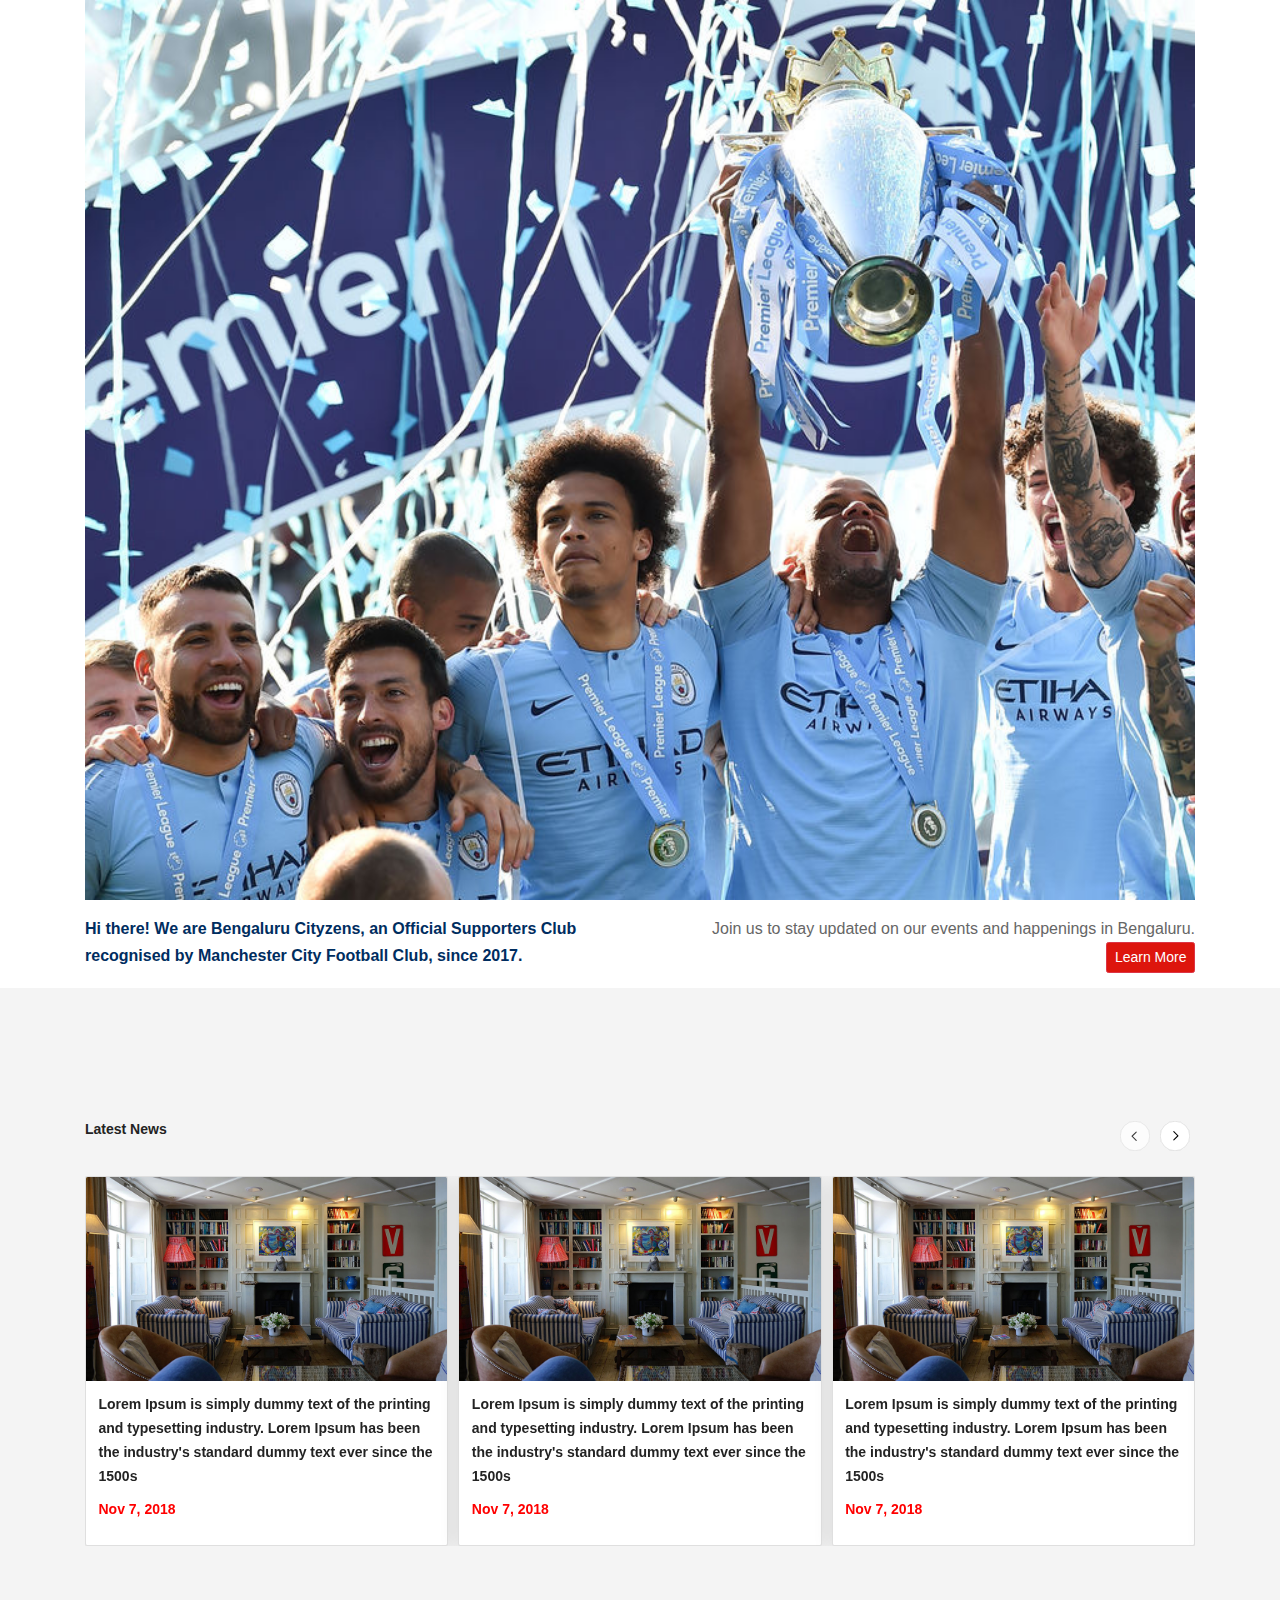
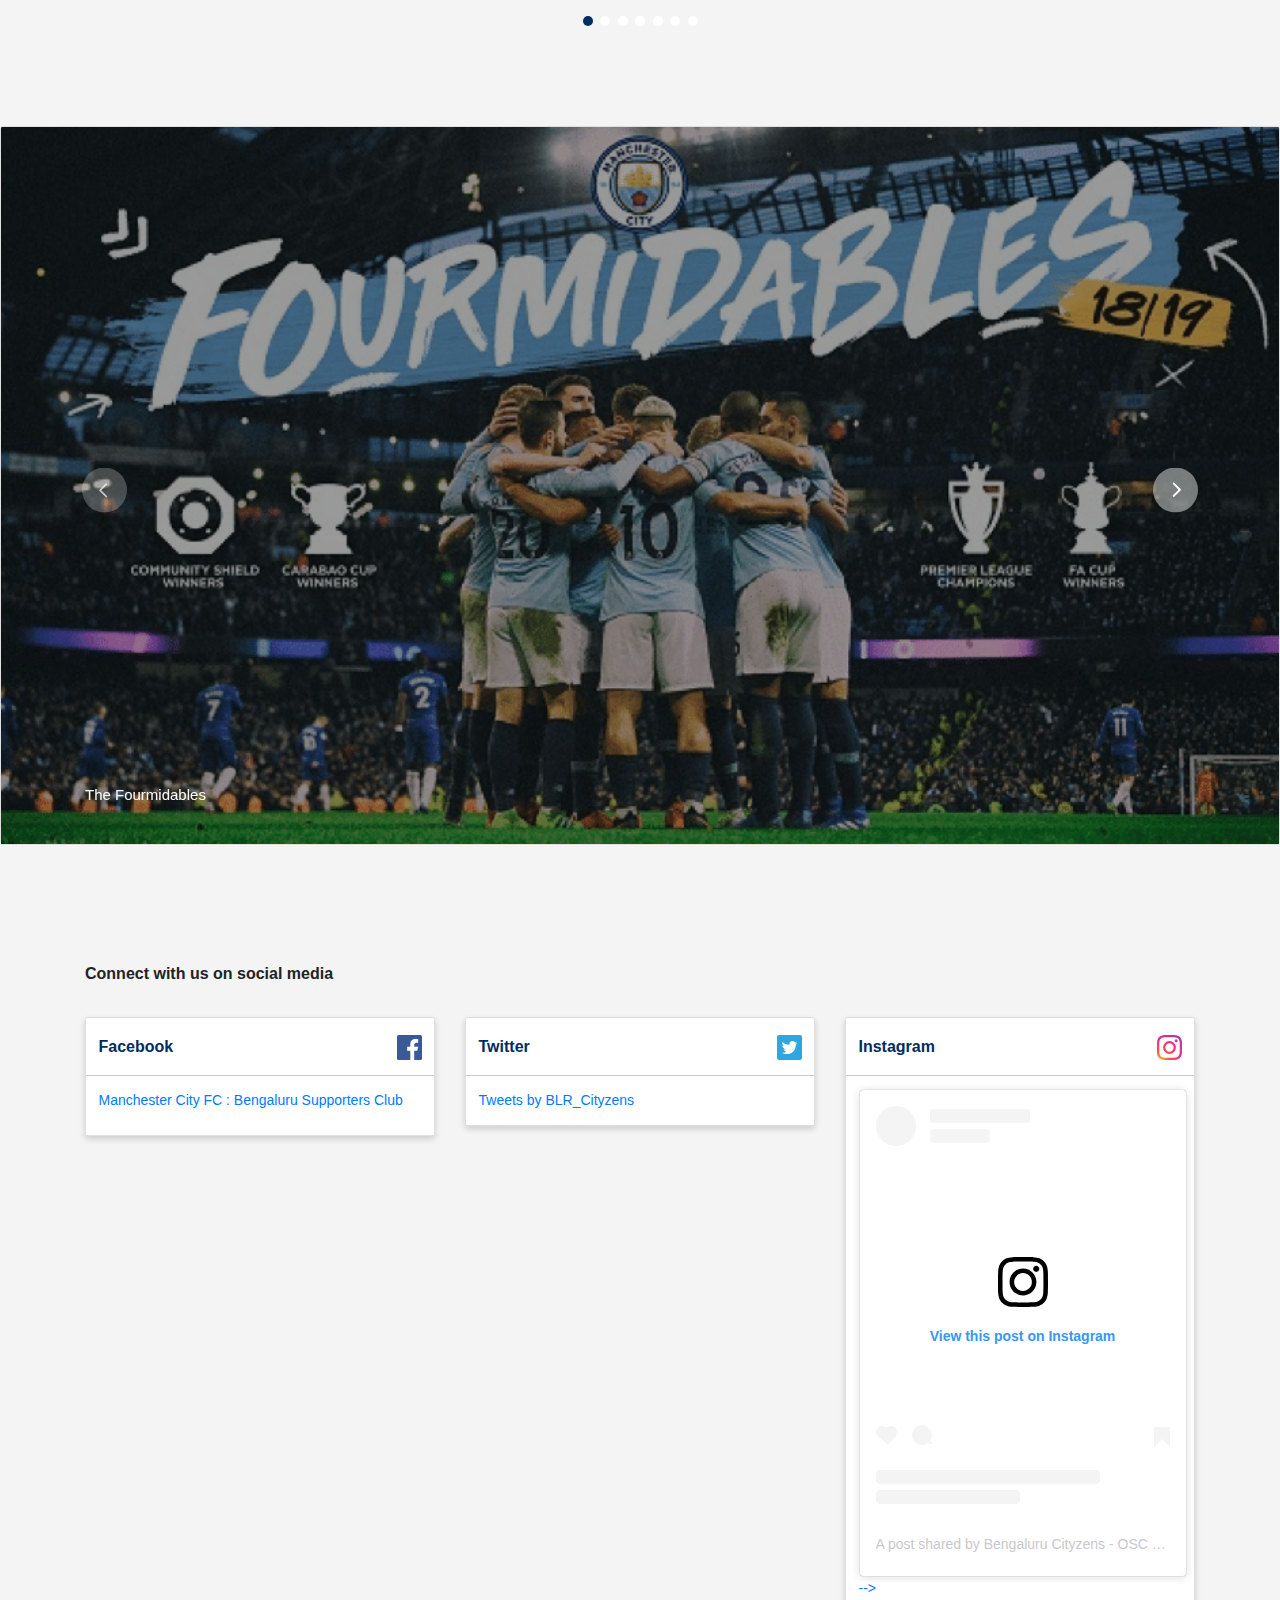
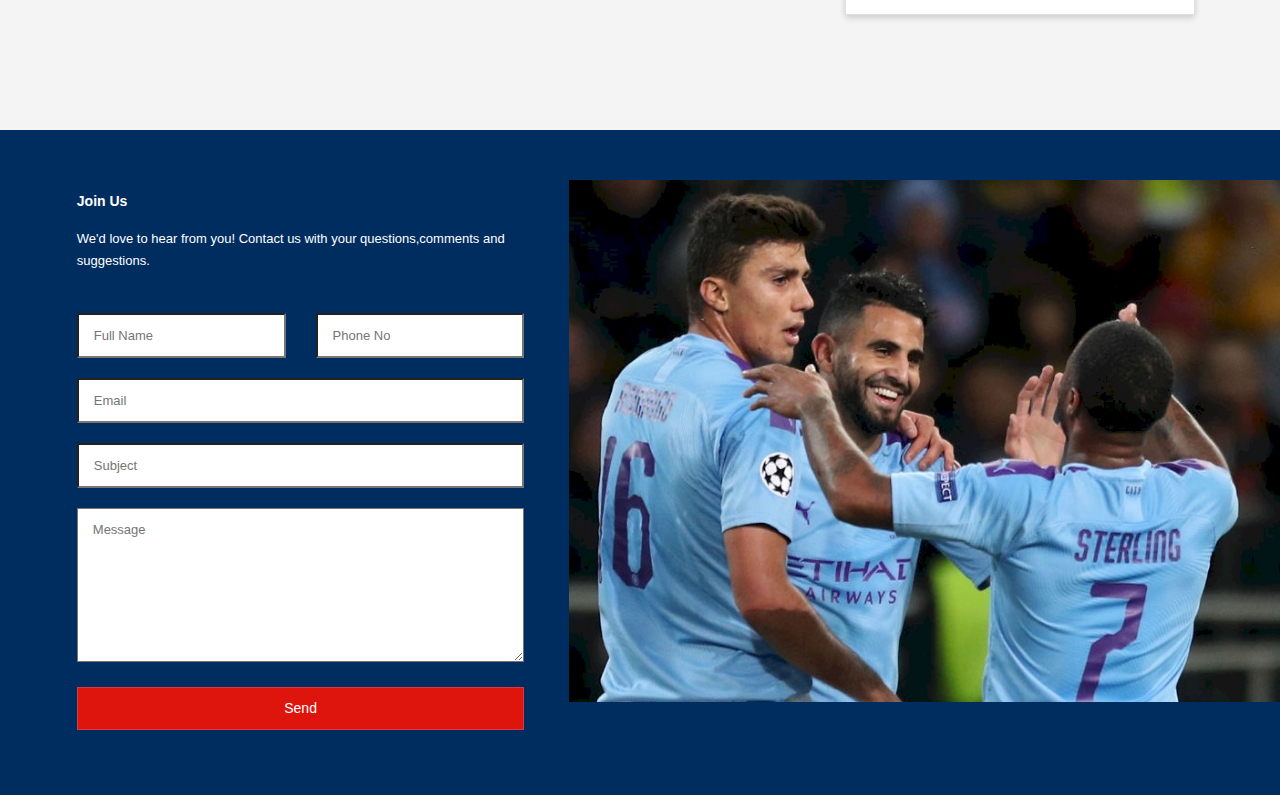
==== commit ab22d326: "Changed css path" ====
--- a/City/index.html
+++ b/City/index.html
@@ -4,18 +4,18 @@
     <meta charset="UTF-8">
     <meta name="viewport" content="width=device-width, initial-scale=1.0">
     <meta http-equiv="X-UA-Compatible" content="ie=edge">
-    <link href="https://fonts.googleapis.com/css?family=Oswald:300,400,500,600,700&amp;display=swap" rel="stylesheet">
-    <link rel="stylesheet" href="/css/custom.css">
-    <link rel="icon" id="favicon" type="image/x-icon" href="/img/logo.svg">
-    <link rel="stylesheet" href="/css/bootstrap.css">
-    <link rel="stylesheet" href="/owlcarousel/owl.carousel.css">
-    <link rel="stylesheet" href="/owlcarousel/owl.theme.default.css">
-    <link rel="stylesheet" href="/css/style.css">
-    <link rel="stylesheet" href="/css/responsive.css">
-    <script src="/js/jquery-3.4.1.min.js"></script>
-    <script src="/owlcarousel/owl.carousel.js"></script>
-    <script src="/js/custom.js"></script>
-    <script src="/js/mailer.js"></script>
+    <link href="https://fonts.googleapis.com./css?family=Oswald:300,400,500,600,700&amp;display=swap" rel="stylesheet">
+    <link rel="stylesheet" href="./css/custom.css">
+    <link rel="icon" id="favicon" type="image/x-icon" href="./img/logo.svg">
+    <link rel="stylesheet" href="./css/bootstrap.css">
+    <link rel="stylesheet" href="./owlcarousel/owl.carousel.css">
+    <link rel="stylesheet" href="./owlcarousel/owl.theme.default.css">
+    <link rel="stylesheet" href="./css/style.css">
+    <link rel="stylesheet" href="./css/responsive.css">
+    <script src="./js/jquery-3.4.1.min.js"></script>
+    <script src="./owlcarousel/owl.carousel.js"></script>
+    <script src="./js/custom.js"></script>
+    <script src="./js/mailer.js"></script>
    
     <title>Man City</title>
 </head>
@@ -50,7 +50,7 @@
     <div class="mobile-header">
         <div class="container d-flex flex-row justify-content-between align-items-center">
             <div class="mob-logo">
-                <img src="/img/logo.svg" alt="Logo">
+                <img src="./img/logo.svg" alt="Logo">
             </div>
             <div class="menu-icon" id="mobNavBtn">
             </div>
@@ -70,7 +70,7 @@
                 </div>
                 <div class="col-md-2">
                     <div class="logo d-flex justify-content-center">
-                        <img src="/img/logo.svg" alt="" id="deskTopLogo" class="fix-logo">
+                        <img src="./img/logo.svg" alt="" id="deskTopLogo" class="fix-logo">
                     </div>
                 </div>
                 <div class="col-md-5">
@@ -119,7 +119,7 @@
                             <div class="owl-item active" style="width: 363.333px; margin-right: 10px;">
                                 <div class="item">
                                     <div class="card latest-news">
-                                        <img class="card-img-top" src="/img/1.jpg">
+                                        <img class="card-img-top" src="./img/1.jpg">
                                         <div class="card-body">
                                             <p class="font-weight-bold text-md">Lorem Ipsum is simply dummy text of the
                                                 printing and typesetting industry. Lorem Ipsum has been the industry's
@@ -133,7 +133,7 @@
                             <div class="owl-item active" style="width: 363.333px; margin-right: 10px;">
                                 <div class="item">
                                     <div class="card latest-news">
-                                        <img class="card-img-top" src="/img/1.jpg">
+                                        <img class="card-img-top" src="./img/1.jpg">
                                         <div class="card-body">
                                             <p class="font-weight-bold text-md">Lorem Ipsum is simply dummy text of the
                                                 printing and typesetting industry. Lorem Ipsum has been the industry's
@@ -147,7 +147,7 @@
                             <div class="owl-item active" style="width: 363.333px; margin-right: 10px;">
                                 <div class="item">
                                     <div class="card latest-news">
-                                        <img class="card-img-top" src="/img/1.jpg">
+                                        <img class="card-img-top" src="./img/1.jpg">
                                         <div class="card-body">
                                             <p class="font-weight-bold text-md">Lorem Ipsum is simply dummy text of the
                                                 printing and typesetting industry. Lorem Ipsum has been the industry's
@@ -161,8 +161,8 @@
                          </div>
                     </div>
                     <div class="owl-nav"><button type="button" role="presentation" class="owl-prev disabled"><img
-                                src="/img/left.svg"></button><button type="button" role="presentation"
-                            class="owl-next"><img src="/img/right.svg"></button></div>
+                                src="./img/left.svg"></button><button type="button" role="presentation"
+                            class="owl-next"><img src="./img/right.svg"></button></div>
                     <div class="owl-dots"><button role="button"
                             class="owl-dot"></button></div>
                 </div>
@@ -182,7 +182,7 @@
                                             <div class="caption text-white">The Fourmidables</div>
                                         </div>
                                     </div>
-                                    <img class="card-img-top" src="/img/formidables.jpg">
+                                    <img class="card-img-top" src="./img/formidables.jpg">
                                 </div>
                             </div>
                         </div>
@@ -196,7 +196,7 @@
                                                 standard dummy text ever since the 1500s</div>
                                         </div>
                                     </div>
-                                    <img class="card-img-top" src="/img/gallery2.jpg">
+                                    <img class="card-img-top" src="./img/gallery2.jpg">
                                 </div>
                             </div>
                         </div>
@@ -210,7 +210,7 @@
                                                 standard dummy text ever since the 1500s</div>
                                         </div>
                                     </div>
-                                    <img class="card-img-top" src="/img/gallery3.jpg">
+                                    <img class="card-img-top" src="./img/gallery3.jpg">
                                 </div>
                             </div>
                         </div>
@@ -224,7 +224,7 @@
                                                 standard dummy text ever since the 1500s</div>
                                         </div>
                                     </div>
-                                    <img class="card-img-top" src="/img/formidables.jpg">
+                                    <img class="card-img-top" src="./img/formidables.jpg">
                                 </div>
                             </div>
                         </div>
@@ -331,7 +331,7 @@
               
                         <div class="col-md-7 px-0">
                             <div class="w-100">
-                                <img class="w-100 feedback" src="/img/2.jpg">
+                                <img class="w-100 feedback" src="./img/2.jpg">
                             </div>
                         </div>
                         <iframe hidden src="https://docs.google.com/forms/d/e/1FAIpQLSfB2bt8OjJklg5RW8ub3EfLqDT1iezlVNY3-josUvut1YfjVA/viewform?embedded=true" width="640" height="1171" frameborder="0" marginheight="0" marginwidth="0">Loading…</iframe>
--- a/City/css/custom.css
+++ b/City/css/custom.css
@@ -0,0 +1,95 @@
+#latestNews.owl-carousel.owl-theme>.owl-nav {
+    position: absolute !important;
+    top: -70px;
+    right: 0;
+    margin-top: 5px;
+    background-color: transparent;
+}
+
+#latestNews.owl-carousel.owl-theme>.owl-nav>.owl-prev, #latestNews.owl-carousel.owl-theme>.owl-nav>.owl-next {
+    background: transparent;
+    outline: none;
+}
+
+#latestNews.owl-carousel.owl-theme>.owl-nav>.owl-prev>img, #latestNews.owl-carousel.owl-theme>.owl-nav>.owl-next>img {
+    width: 3rem;
+}
+
+#gallery {
+    margin: 0;
+    padding: 0;
+}
+
+.gallery-img {
+    display: block !important;
+    width: 100% !important;
+    height: auto !important;
+    max-height: 100% !important;
+}
+
+#gallery.owl-carousel.owl-theme>.owl-nav {
+    margin-top: 0 !important;
+}
+
+#gallery.owl-carousel.owl-theme>.owl-nav>.owl-prev, #gallery.owl-carousel.owl-theme>.owl-nav>.owl-next {
+    position: absolute;
+    top: 50%;
+    background-color: transparent;
+    transform: translateY(-50%);
+}
+
+#gallery.owl-carousel.owl-theme>.owl-nav>.owl-prev {
+    left: 6%;
+}
+
+#gallery.owl-carousel.owl-theme>.owl-nav>.owl-next {
+    right: 6%;
+}
+
+#gallery.owl-carousel.owl-theme>.owl-nav>.owl-prev>img, #gallery.owl-carousel.owl-theme>.owl-nav>.owl-next>img {
+    width: 4.5rem;
+}
+
+.owl-theme .owl-nav {
+    margin-top: 10px !important;
+}
+
+::-webkit-scrollbar-track {
+    border-radius: 6px;
+    background-color: #FFF;
+}
+
+::-webkit-scrollbar {
+    width: 6px;
+    background-color: #FFF;
+}
+
+::-webkit-scrollbar-thumb {
+    border-radius: 6px;
+    background-color: #E0E0E0;
+}
+
+.event-text{
+    padding-top: 1rem;
+    font-size: 12px ;
+}
+
+.event-title{
+    font-size: 18px ;
+    text-align: center;
+
+}
+
+
+.event-button {
+       width: 37rem;
+}
+
+.vndate{
+    font-weight: bold;
+    font-size: 14px;
+}
+
+.card-body{
+    font-family: sans-serif;
+}
--- a/City/css/style.css
+++ b/City/css/style.css
@@ -0,0 +1,484 @@
+*, *::after, *::before {
+    margin: 0;
+    padding: 0;
+    box-sizing: inherit;
+}
+
+html {
+    font-size: 62.5%;
+}
+
+body {
+    font-family: 'Oswald', sans-serif;
+    font-weight: 400;
+    line-height: 1.7;
+    color: #232323;
+    overflow-x: hidden;
+    /* padding: 0 6rem; */
+    box-sizing: border-box
+}
+
+header {
+    width: 88%;
+    height: 55px;
+    background: #fff;
+    position: fixed;
+    top: 25px;
+    left: 6%;
+    box-sizing: border-box;
+    z-index: 2;
+    line-height: 55px;
+    /* padding: 0 4rem; */
+    -webkit-animation: fadeIn 0.5s;
+    -moz-animation: fadeIn 0.5s;
+    -ms-animation: fadeIn 0.5s;
+    -o-animation: fadeIn 0.5s;
+    animation: fadeIn 0.5s;
+    -webkit-box-shadow: 0px 20px 20px 0px rgba(0, 0, 0, 0.16);
+    -moz-box-shadow: 0px 20px 20px 0px rgba(0, 0, 0, 0.16);
+    box-shadow: 0px 20px 20px 0px rgba(0, 0, 0, 0.16);
+}
+
+nav ul li {
+    width: auto;
+    display: inline-block;
+    min-width: 32%;
+    font-weight: 700;
+    cursor: pointer;
+    font-size: 1.3rem;
+    text-align: left;
+    text-transform: uppercase;
+    text-align: center;
+}
+
+nav ul li a {
+    color: inherit;
+}
+
+nav ul li a:hover, nav ul li a:active {
+    color: #FF0000;
+}
+
+.fixed-header {
+    width: 100%;
+    left: 0;
+    top: 0;
+}
+
+.logo {
+    width: 100%;
+}
+
+.mob-logo {
+    width: 30%;
+}
+
+.mob-logo img {
+    width: 25%;
+}
+
+.menu-icon {
+    cursor: pointer;
+    color: transparent;
+    background-image: url(../img/menu.svg);
+    width: 30px;
+    height: 30px;
+    background-repeat: no-repeat;
+}
+
+.logo img {
+    width: 120px;
+    position: absolute;
+    top: -20%;
+    height: 120px;
+}
+
+.fix-logo {
+    /* position: relative !important;
+    width: 16% !important;
+    top: 0 !important; */
+    width: 100px !important;
+    height: 100px !important;
+    top: 0 !important;
+}
+
+.mobile-header {
+    position: fixed;
+    top: 0;
+    left: 0;
+    height: 55px;
+    background: #fff;
+    z-index: 2;
+    width: 100%;
+    display: none;
+    -webkit-box-shadow: 0px 20px 20px 0px rgba(0, 0, 0, 0.16);
+    -moz-box-shadow: 0px 20px 20px 0px rgba(0, 0, 0, 0.16);
+    box-shadow: 0px 20px 20px 0px rgba(0, 0, 0, 0.16);
+}
+
+.mob-nav {
+    display: none
+}
+
+.navbar {
+    top: 0rem !important;
+    z-index: 3;
+    position: fixed !important;
+    width: 100%;
+}
+
+.banner {
+   
+    height: 100vh;
+    background-image: url(../img/champions.jpg);
+    background-size: cover;
+    background-repeat: no-repeat;
+}
+
+.banner-text {
+    height: 100%;
+}
+
+.banner-content {
+    z-index: 11;
+}
+
+.header__text-box {
+    position: absolute;
+    top: 50%;
+    left: 70%;
+    -webkit-transform: translate(-50%, -50%);
+    transform: translate(-50%, -50%);
+    text-align: left;
+}
+
+.heading-primary {
+    color: #fff;
+    text-transform: uppercase;
+    -webkit-backface-visibility: hidden;
+    backface-visibility: hidden;
+    margin-bottom: 6rem;
+}
+
+.heading-primary--main {
+    display: block;
+    font-size: 2rem;
+    font-weight: 700;
+    -webkit-animation-name: moveInLeft;
+    animation-name: moveInLeft;
+    -webkit-animation-duration: 1s;
+    animation-duration: 1s;
+    -webkit-animation-timing-function: ease-out;
+    animation-timing-function: ease-out;
+}
+
+.heading-primary--sub {
+    display: block;
+    font-size: 1.5rem;
+    font-weight: 500;
+    -webkit-animation: moveInRight 1s ease-out;
+    animation: moveInRight 1s ease-out;
+    margin-bottom: 2rem;
+}
+
+.section-overlay-light {
+    position: absolute;
+    top: 0;
+    left: 0;
+    width: 100%;
+    height: 100%;
+    z-index: 10;
+    opacity: .5;
+    background: rgba(0, 0, 0, 0.5)
+}
+
+.bg-light {
+    background-color: #fff!important;
+}
+
+.navbar {
+    height: 100vh;
+    width: 100%;
+    top: 0;
+    background-color: #002D5F !important;
+    z-index: 10;
+}
+
+.theme-color {
+    color: #002D5F;
+}
+
+.text-s {
+    font-size: .8rem;
+}
+
+.text-sm {
+    font-size: 1.2rem;
+}
+
+.text-md {
+    font-size: 1.4rem;
+}
+
+.text-lg {
+    font-size: 1.6rem;
+}
+
+.text-xl {
+    font-size: 2rem;
+}
+
+.text-white {
+    color: #fff;
+}
+
+.text-secondary {
+    color: #FF0000 !important;
+}
+
+.btn-danger {
+    background-color: #DD150D !important
+}
+
+.bg-grey {
+    background: #F4F4F4;
+}
+
+.owl-carousel {
+    margin-bottom: 80px;
+}
+
+.owl-carousel .owl-dots {
+    position: absolute;
+    bottom: -80px;
+    display: -webkit-box;
+    display: -ms-flexbox;
+    display: flex;
+    flex-direction: row;
+    width: 100%;
+    -webkit-box-align: center;
+    -ms-flex-align: center;
+    align-items: center;
+    -webkit-box-orient: horizontal;
+    -webkit-box-direction: normal;
+    -ms-flex-direction: row;
+    -webkit-box-pack: center;
+    -ms-flex-pack: center;
+    justify-content: center;
+}
+
+.owl-carousel .owl-dots .owl-dot {
+    display: -webkit-inline-box;
+    display: -ms-inline-flexbox;
+    display: inline-flex;
+    width: 10px;
+    height: 10px;
+    border-radius: 50%;
+    background-color: white;
+}
+
+.owl-carousel .owl-dots .owl-dot.active {
+    background-color: #002D5F;
+}
+
+.owl-carousel .owl-dots .owl-dot:not(:last-child) {
+    margin-right: .75rem;
+}
+
+.social-media, .section-contact {
+    padding: 10rem 0;
+}
+
+#socialMedia .card {
+    -webkit-box-shadow: 0px 3px 6px 0px rgba(0, 0, 0, 0.16);
+    -moz-box-shadow: 0px 3px 6px 0px rgba(0, 0, 0, 0.16);
+    box-shadow: 0px 3px 6px 0px rgba(0, 0, 0, 0.16);
+}
+
+#socialMedia .card-header {
+    background: #fff;
+    font-weight: 800;
+    border-bottom: 1px solid #ccc;
+    display: flex;
+    justify-content: space-between;
+    width: 100%;
+    flex-direction: row;
+    align-items: center;
+}
+
+footer {
+    background-color: #002D5F;
+}
+
+footer .input-container {
+    padding: 5rem 0;
+    box-sizing: border-box;
+}
+
+footer p {
+    font-size: 1.3rem;
+}
+
+footer input, footer textarea {
+    width: 100%;
+    height: 45px;
+    background-color: #fff;
+    box-sizing: border-box;
+    padding: 0 1.5rem;
+    font-size: 1.3rem;
+}
+
+footer textarea {
+    height: 100%;
+    padding: 1rem 1.5rem;
+}
+
+footer button {
+    border-radius: 0 !important;
+}
+
+.container-fluid {
+    padding-left: 6%;
+}
+
+.overlay {
+    position: absolute;
+    width: 100%;
+    height: 100%;
+    top: 0;
+    left: 0;
+    background: rgba(0, 0, 0, .4)
+}
+
+.contact-box {
+    padding-right: 3rem !important;
+}
+
+@keyframes fadeInUp {
+    from {
+        transform: translate3d(0, 40px, 0)
+    }
+    to {
+        transform: translate3d(0, 0, 0);
+        opacity: 1
+    }
+}
+
+@-webkit-keyframes fadeInUp {
+    from {
+        transform: translate3d(0, 40px, 0)
+    }
+    to {
+        transform: translate3d(0, 0, 0);
+        opacity: 1
+    }
+}
+
+@keyframes fadeIn {
+    from {
+        transform: translate3d(0, -40px, 0)
+    }
+    to {
+        transform: translate3d(0, 0, 0);
+        opacity: 1
+    }
+}
+
+@-webkit-keyframes fadeIn {
+    from {
+        transform: translate3d(0, -40px, 0)
+    }
+    to {
+        transform: translate3d(0, 0, 0);
+        opacity: 1
+    }
+}
+
+.animated {
+    animation-duration: 0.5s;
+    animation-fill-mode: both;
+    -webkit-animation-duration: 0.5s;
+    -webkit-animation-fill-mode: both
+}
+
+.animatedFadeInUp {
+    opacity: 0
+}
+
+.fadeInUp {
+    opacity: 0;
+    animation-name: fadeInUp;
+    -webkit-animation-name: fadeInUp;
+}
+
+.fadeIn {
+    opacity: 0;
+    animation-name: fadeIn;
+    -webkit-animation-name: fadeIn;
+}
+
+.icon {
+    width: 25px;
+    height: 25px;
+    background-size: contain;
+    background-repeat: no-repeat;
+}
+
+.facebook {
+    background-image: url(../img/facebook.svg);
+}
+
+.insta {
+    background-image: url(../img/insta.svg);
+}
+
+.twitter {
+    background-image: url(../img/twitter.svg);
+}
+
+.latest-news {
+    -webkit-box-shadow: 0px 3px 20px 0px rgba(0, 0, 0, 0.1);
+    -moz-box-shadow: 0px 3px 20px 0px rgba(0, 0, 0, 0.1);
+    box-shadow: 0px 3px 20px 0px rgba(0, 0, 0, 0.1);
+}
+
+.dark-gray {
+    color: #666666;
+}
+
+.caption {
+    position: absolute;
+    bottom: 5%;
+    font-size: 1.5rem;
+    width: 50%;
+}
+
+.navbar-collapse {
+    height: 100vh;
+    display: flex;
+    justify-content: center;
+}
+
+.close {
+    position: absolute;
+    width: 30px;
+    height: 30px;
+    right: 25px;
+    top: 30px;
+    opacity: 1;
+    background-image: url(../img/close_white.svg);
+    cursor: pointer;
+}
+
+.nav-link {
+    color: #fff !important;
+    font-size: 2.5rem;
+}
+
+.heading {
+    padding-top: 50rem;
+}
+
+.feedback{
+    padding-top: 5rem;
+}--- a/City/css/responsive.css
+++ b/City/css/responsive.css
@@ -0,0 +1,25 @@
+@media (max-width: 768px) {
+    .banner {
+        /* background-position: center !important; */
+        background-position: 25% 50% !important;
+    }
+    .header__text-box {
+        left: 50% !important;
+        /* text-align: center !important; */
+    }
+    .mobile-header {
+        display: flex;
+    }
+    .contact-box {
+        padding-right: 0 !important;
+    }
+    .social-media, .section-contact {
+        padding: 5rem 0
+    }
+    footer .container-fluid {
+        padding-left: 15px !important;
+    }
+    #deskTopNav {
+        display: none !important
+    }
+}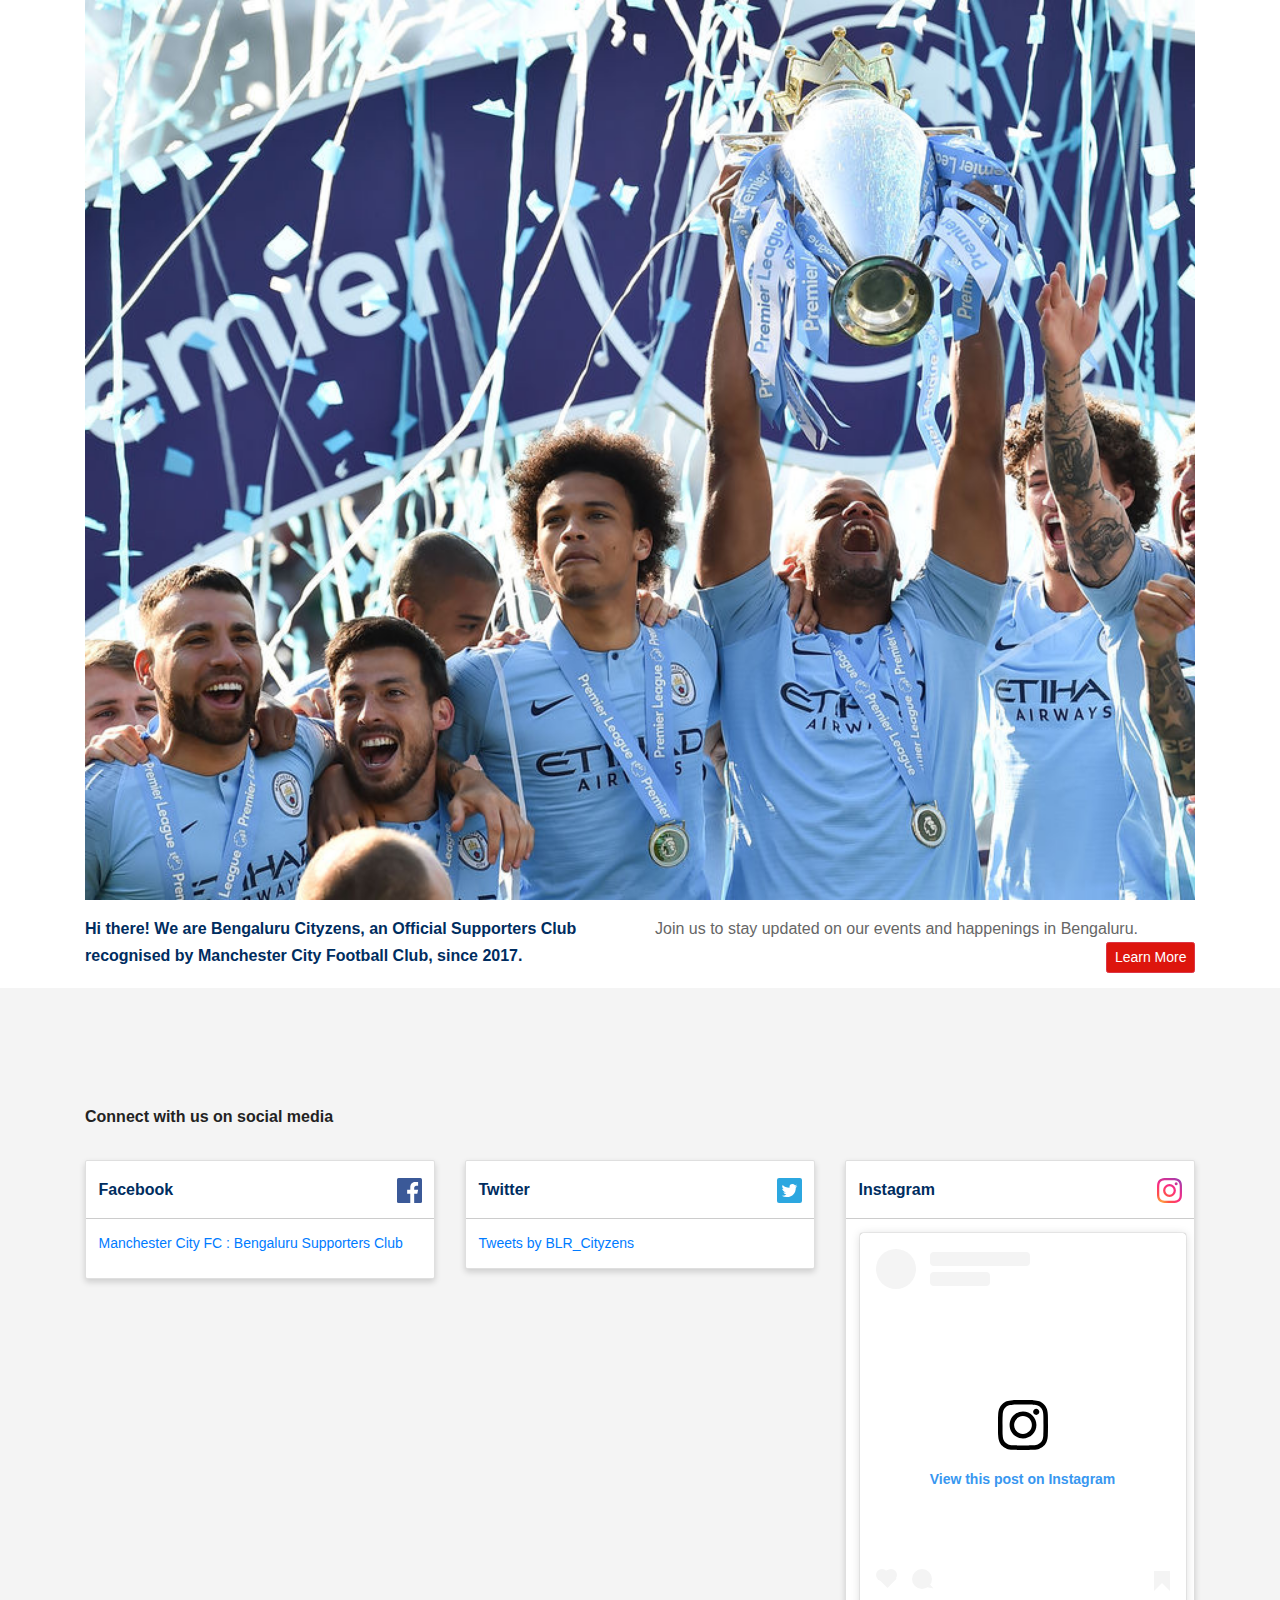
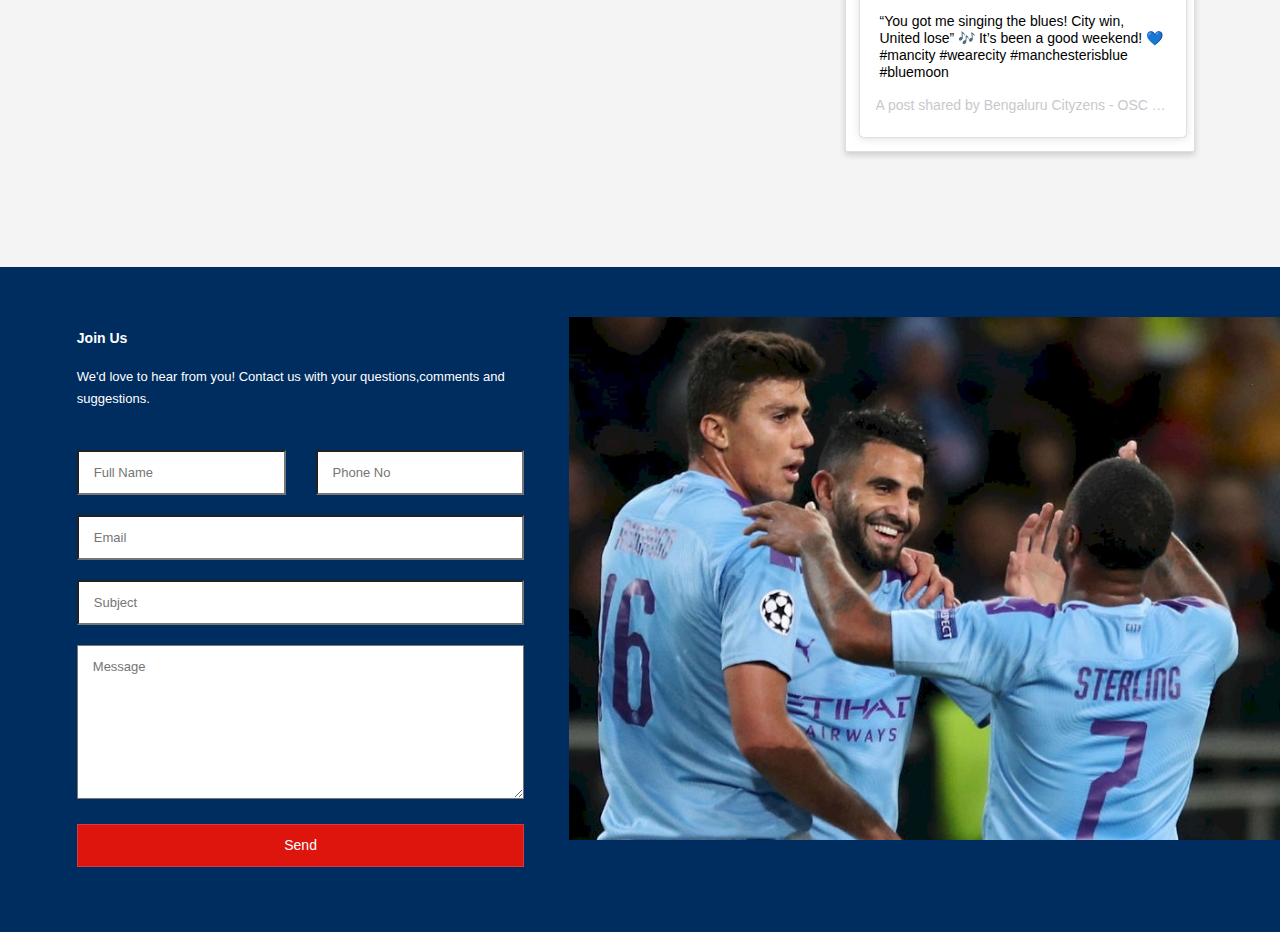
==== commit 7a733e4f: "Added membership and events page." ====
--- a/City/index.html
+++ b/City/index.html
@@ -15,228 +15,51 @@
     <script src="./js/jquery-3.4.1.min.js"></script>
     <script src="./owlcarousel/owl.carousel.js"></script>
     <script src="./js/custom.js"></script>
-    <script src="./js/mailer.js"></script>
-   
+    <script src="./js/menu.js"></script>
+    
+
     <title>Man City</title>
 </head>
+<div id="fb-root"></div>
+<script async defer crossorigin="anonymous"
+    src="https://connect.facebook.net/en_GB/sdk.js#xfbml=1&version=v5.0"></script>
 
 <body>
-    <nav class="navbar navbar-expand-lg navbar-light bg-light mob-nav">
-        <button class="close" id="hideNav"></button>
-        <div class="navbar-collapse" id="navbarNav">
-            <ul class="navbar-nav">
-                <li class="nav-item ">
-                    <a class="nav-link" href="#">Home</a>
-                </li>
-                <li class="nav-item">
-                    <a class="nav-link" href="#">Membership</a>
-                </li>
-                <li class="nav-item">
-                    <a class="nav-link" href="#">Events</a>
-                </li>
-                <li class="nav-item">
-                    <a class="nav-link" href="#">About</a>
-                </li>
-                <li class="nav-item">
-                    <a class="nav-link" href="#">News</a>
-                </li>
-                <li class="nav-item">
-                    <a class="nav-link" href="#">Write For Us?</a>
-                </li>
 
-            </ul>
-        </div>
-    </nav>
-    <div class="mobile-header">
-        <div class="container d-flex flex-row justify-content-between align-items-center">
-            <div class="mob-logo">
-                <img src="./img/logo.svg" alt="Logo">
+    
+    <div id="membership-menu">
+        <div id="menu-content"></div>
+    </div>
+
+    
+    <main>
+
+        <div class="container">
+
+            <div class="banner" id="banner">
+                <div class="container banner-content ">
+
+                </div>
+
             </div>
-            <div class="menu-icon" id="mobNavBtn">
-            </div>
-        </div>
-    </div>
-    <header id="deskTopNav" class="fixed-header animated animatedFadeInUp fadeInUp">
-        <div class="container desktop-nav">
-            <div class="row">
-                <div class="col-md-5">
-                    <nav class="w-100">
-                        <ul class="mb-0">
-                            <li><a href="./index.html">Home</a></li>
-                            <li><a href="membership">Membership</a></li>
-                            <li><a href="./fb_events.html">Events</a> </li>
-                        </ul>
-                    </nav>
+            <div class="row d-flex flex-row py-4 heading">
+                <div class="col-md-6">
+                    <div class="theme-color text-lg font-weight-bold">Hi there! We are Bengaluru Cityzens, an Official
+                        Supporters Club recognised by Manchester City Football Club, since 2017. </div>
                 </div>
-                <div class="col-md-2">
-                    <div class="logo d-flex justify-content-center">
-                        <img src="./img/logo.svg" alt="" id="deskTopLogo" class="fix-logo">
-                    </div>
-                </div>
-                <div class="col-md-5">
-                    <nav class="w-100">
-                        <ul class="mb-0">
-                            <li><a href="about">About</a></li>
-                            <li><a href="news">News</a> </li>
-                            <li><a href="writeForUs">Write For Us?</a></li>
-                        </ul>
-                    </nav>
+                <div class=" col-md-6 text-right ">
+                    <p class="text-lg my-0  dark-gray learn" style="text-align: left;"> Join us to stay updated on our
+                        events and happenings in
+                        Bengaluru.</p>
+                    <button class="btn btn-danger text-md ">Learn More</button>
+
                 </div>
             </div>
         </div>
-    </header>
-    <main>
-       
-        <div class="container">
-          
-            <div class="banner" id="banner">
-                    <div class="container banner-content ">
-                          
-                    </div>
-                  
-                </div>
-                <div class="row d-flex flex-row py-4 heading">
-                        <div class="col-md-6">
-                            <div class="theme-color text-lg font-weight-bold">Hi there! We are Bengaluru Cityzens, an Official Supporters Club recognised by Manchester City Football Club, since 2017. </div>
-                        </div>
-                        <div class=" col-md-6 text-right ">
-                            <p class="text-lg my-0  dark-gray learn"> Join us to stay updated on our events and happenings in Bengaluru.</p>
-                                <button class="btn btn-danger text-md ">Learn More</button>
-                        
-                    </div>
-                    </div>
-        </div>
-        <!-- Carousal -->
-        <div class="section-contact bg-grey">
-            <div class="container mt-4">
-                <div class="w-100 d-block my-5">
-                    <label class="font-weight-bold text-md">Latest News</label>
-                </div>
-                <div class="owl-carousel owl-theme mt-3 owl-loaded owl-drag" id="latestNews">
-                    <div class="owl-stage-outer">
-                        <div class="owl-stage"
-                            style="width: 5974px; transform: translate3d(0px, 0px, 0px); transition: all 0s ease 0s;">
-                            <div class="owl-item active" style="width: 363.333px; margin-right: 10px;">
-                                <div class="item">
-                                    <div class="card latest-news">
-                                        <img class="card-img-top" src="./img/1.jpg">
-                                        <div class="card-body">
-                                            <p class="font-weight-bold text-md">Lorem Ipsum is simply dummy text of the
-                                                printing and typesetting industry. Lorem Ipsum has been the industry's
-                                                standard dummy text ever since the 1500s</p>
-                                            <p class="font-weight-bold text-md text-secondary text-capitalize">Nov 7,
-                                                2018</p>
-                                        </div>
-                                    </div>
-                                </div>
-                            </div>
-                            <div class="owl-item active" style="width: 363.333px; margin-right: 10px;">
-                                <div class="item">
-                                    <div class="card latest-news">
-                                        <img class="card-img-top" src="./img/1.jpg">
-                                        <div class="card-body">
-                                            <p class="font-weight-bold text-md">Lorem Ipsum is simply dummy text of the
-                                                printing and typesetting industry. Lorem Ipsum has been the industry's
-                                                standard dummy text ever since the 1500s</p>
-                                            <p class="font-weight-bold text-md text-secondary text-capitalize">Nov 7,
-                                                2018</p>
-                                        </div>
-                                    </div>
-                                </div>
-                            </div>
-                            <div class="owl-item active" style="width: 363.333px; margin-right: 10px;">
-                                <div class="item">
-                                    <div class="card latest-news">
-                                        <img class="card-img-top" src="./img/1.jpg">
-                                        <div class="card-body">
-                                            <p class="font-weight-bold text-md">Lorem Ipsum is simply dummy text of the
-                                                printing and typesetting industry. Lorem Ipsum has been the industry's
-                                                standard dummy text ever since the 1500s</p>
-                                            <p class="font-weight-bold text-md text-secondary text-capitalize">Nov 7,
-                                                2018</p>
-                                        </div>
-                                    </div>
-                                </div>
-                            </div>
-                         </div>
-                    </div>
-                    <div class="owl-nav"><button type="button" role="presentation" class="owl-prev disabled"><img
-                                src="./img/left.svg"></button><button type="button" role="presentation"
-                            class="owl-next"><img src="./img/right.svg"></button></div>
-                    <div class="owl-dots"><button role="button"
-                            class="owl-dot"></button></div>
-                </div>
+      
             </div>
         </div>
-        <!-- <div class="row d-flex"> -->
-        <div class="gallery">
-            <div class="owl-carousel owl-theme owl-loaded owl-drag" id="gallery">
-                <div class="owl-stage-outer owl-height" style="height: 716.74px;">
-                    <div class="owl-stage"
-                        style="width: 5096px; transform: translate3d(0px, 0px, 0px); transition: all 0s ease 0s;">
-                        <div class="owl-item active" style="width: 1274px;">
-                            <div class="item">
-                                <div class="card">
-                                    <div class="overlay">
-                                        <div class="container">
-                                            <div class="caption text-white">The Fourmidables</div>
-                                        </div>
-                                    </div>
-                                    <img class="card-img-top" src="./img/formidables.jpg">
-                                </div>
-                            </div>
-                        </div>
-                        <div class="owl-item" style="width: 1274px;">
-                            <div class="item">
-                                <div class="card">
-                                    <div class="overlay">
-                                        <div class="container">
-                                            <div class="caption text-white">Lorem Ipsum is simply dummy text of the
-                                                printing and typesetting industry. Lorem Ipsum has been the industry's
-                                                standard dummy text ever since the 1500s</div>
-                                        </div>
-                                    </div>
-                                    <img class="card-img-top" src="./img/gallery2.jpg">
-                                </div>
-                            </div>
-                        </div>
-                        <div class="owl-item" style="width: 1274px;">
-                            <div class="item">
-                                <div class="card">
-                                    <div class="overlay">
-                                        <div class="container">
-                                            <div class="caption text-white">Lorem Ipsum is simply dummy text of the
-                                                printing and typesetting industry. Lorem Ipsum has been the industry's
-                                                standard dummy text ever since the 1500s</div>
-                                        </div>
-                                    </div>
-                                    <img class="card-img-top" src="./img/gallery3.jpg">
-                                </div>
-                            </div>
-                        </div>
-                        <div class="owl-item" style="width: 1274px;">
-                            <div class="item">
-                                <div class="card">
-                                    <div class="overlay">
-                                        <div class="container">
-                                            <div class="caption text-white">Lorem Ipsum is simply dummy text of the
-                                                printing and typesetting industry. Lorem Ipsum has been the industry's
-                                                standard dummy text ever since the 1500s</div>
-                                        </div>
-                                    </div>
-                                    <img class="card-img-top" src="./img/formidables.jpg">
-                                </div>
-                            </div>
-                        </div>
-                    </div>
-                </div>
-                <div class="owl-nav"><button type="button" role="presentation" class="owl-prev disabled"><img
-                            src="img/transparent-left.svg"></button><button type="button" role="presentation"
-                        class="owl-next"><img src="img/transparent-right.svg"></button></div>
-                <div class="owl-dots disabled"></div>
-            </div>
-        </div>
-        <!-- </div> -->
+        
         <div class="social-media bg-grey">
             <div class="container mt-4">
                 <div class="w-100 d-block my-3">
@@ -250,8 +73,9 @@
                                 <span class="float-right icon facebook align-self-end"></span>
                             </div>
                             <div class="card-body">
-                                    <!--Embed  fb-->
-                                <a id="facebook" href="https://www.facebook.com/BengaluruCityzens/" target="_blank" class="text-md">Manchester City FC: Bengaluru Supporters Club</a>
+                                <!--Embed  fb-->
+                                <a id="facebook" href="https://www.facebook.com/BengaluruCityzens/" target="_blank"
+                                    class="text-md">Manchester City FC: Bengaluru Supporters Club</a>
                             </div>
                         </div>
                     </div>
@@ -263,9 +87,10 @@
                             </div>
                             <div class="card-body">
                                 <!--Embed tweets-->
-                                <a id="twitter" href="https://twitter.com/BLR_Cityzens" target="_blank" class="text-md">Bengaluru Cityzens (@BLR_Cityzens)</a>
-                                
-                                
+                                <a id="twitter" href="https://twitter.com/BLR_Cityzens" target="_blank"
+                                    class="text-md">Bengaluru Cityzens (@BLR_Cityzens)</a>
+
+
                             </div>
                         </div>
                     </div>
@@ -277,9 +102,10 @@
                             </div>
                             <div class="card-body">
                                 <!--Embed instagram-->
-                                    <a id="instagram" href="https://www.instagram.com/bengaluru_cityzens/" target="_blank" class="text-md">Bengaluru Cityzens (@bengaluru_cityzens)</a>
-                                    
-                                    
+                                <a id="instagram" href="https://www.instagram.com/bengaluru_cityzens/" target="_blank"
+                                    class="text-md">Bengaluru Cityzens (@bengaluru_cityzens)</a>
+
+
                             </div>
                         </div>
                     </div>
@@ -289,9 +115,9 @@
     </main>
 
     <footer>
-        <div class="container-fluid">
+        <div id="feedback-form" class="container-fluid">
             <div class="row">
-                    
+
                 <div class="col-md-5 ">
                     <div class="text-white input-container">
                         <div class="row d-flex flex-row contact-box">
@@ -303,7 +129,7 @@
                                     </p>
                                 </div>
                                 <div class="row d-flex flex-row mt-5">
-                                    
+
                                     <div class="col-md-6 my-3">
                                         <input id="name" type="text" placeholder="Full Name">
                                     </div>
@@ -317,10 +143,11 @@
                                         <input id="subject" type="text" placeholder="Subject">
                                     </div>
                                     <div class="col-md-12 my-3">
-                                        <textarea id="body" placeholder="Message" cols="30" rows="6"></textarea>
+                                        <textarea id="message" placeholder="Message" cols="30" rows="6"></textarea>
                                     </div>
                                     <div class="col-md-12  my-4">
-                                        <button class="btn btn-danger text-md py-3  w-100" onClick="sendData()">Send</button>
+                                        <button class="btn btn-danger text-md py-3  w-100"
+                                            onClick="sendData()">Send</button>
                                     </div>
                                 </div>
                             </div>
@@ -328,19 +155,16 @@
                         </div>
                     </div>
                 </div>
-              
-                        <div class="col-md-7 px-0">
-                            <div class="w-100">
-                                <img class="w-100 feedback" src="./img/2.jpg">
-                            </div>
-                        </div>
-                        <iframe hidden src="https://docs.google.com/forms/d/e/1FAIpQLSfB2bt8OjJklg5RW8ub3EfLqDT1iezlVNY3-josUvut1YfjVA/viewform?embedded=true" width="640" height="1171" frameborder="0" marginheight="0" marginwidth="0">Loading…</iframe>
+
+                <div class="col-md-7 px-0">
+                    <div class="w-100">
+                        <img class="w-100 feedback" src="./img/2.jpg">
+                    </div>
+                </div>
             </div>
         </div>
     </footer>
-   
-
 
 </body>
 
-</html>
+</html>--- a/City/css/style.css
+++ b/City/css/style.css
@@ -128,7 +128,6 @@
 }
 
 .banner {
-   
     height: 100vh;
     background-image: url(../img/champions.jpg);
     background-size: cover;
@@ -479,6 +478,15 @@
     padding-top: 50rem;
 }
 
-.feedback{
+.feedback {
     padding-top: 5rem;
+}
+
+.membership-label {
+    font-size: 16;
+}
+
+.submit-form {
+    font-size: 18px;
+    width: 100px;
 }